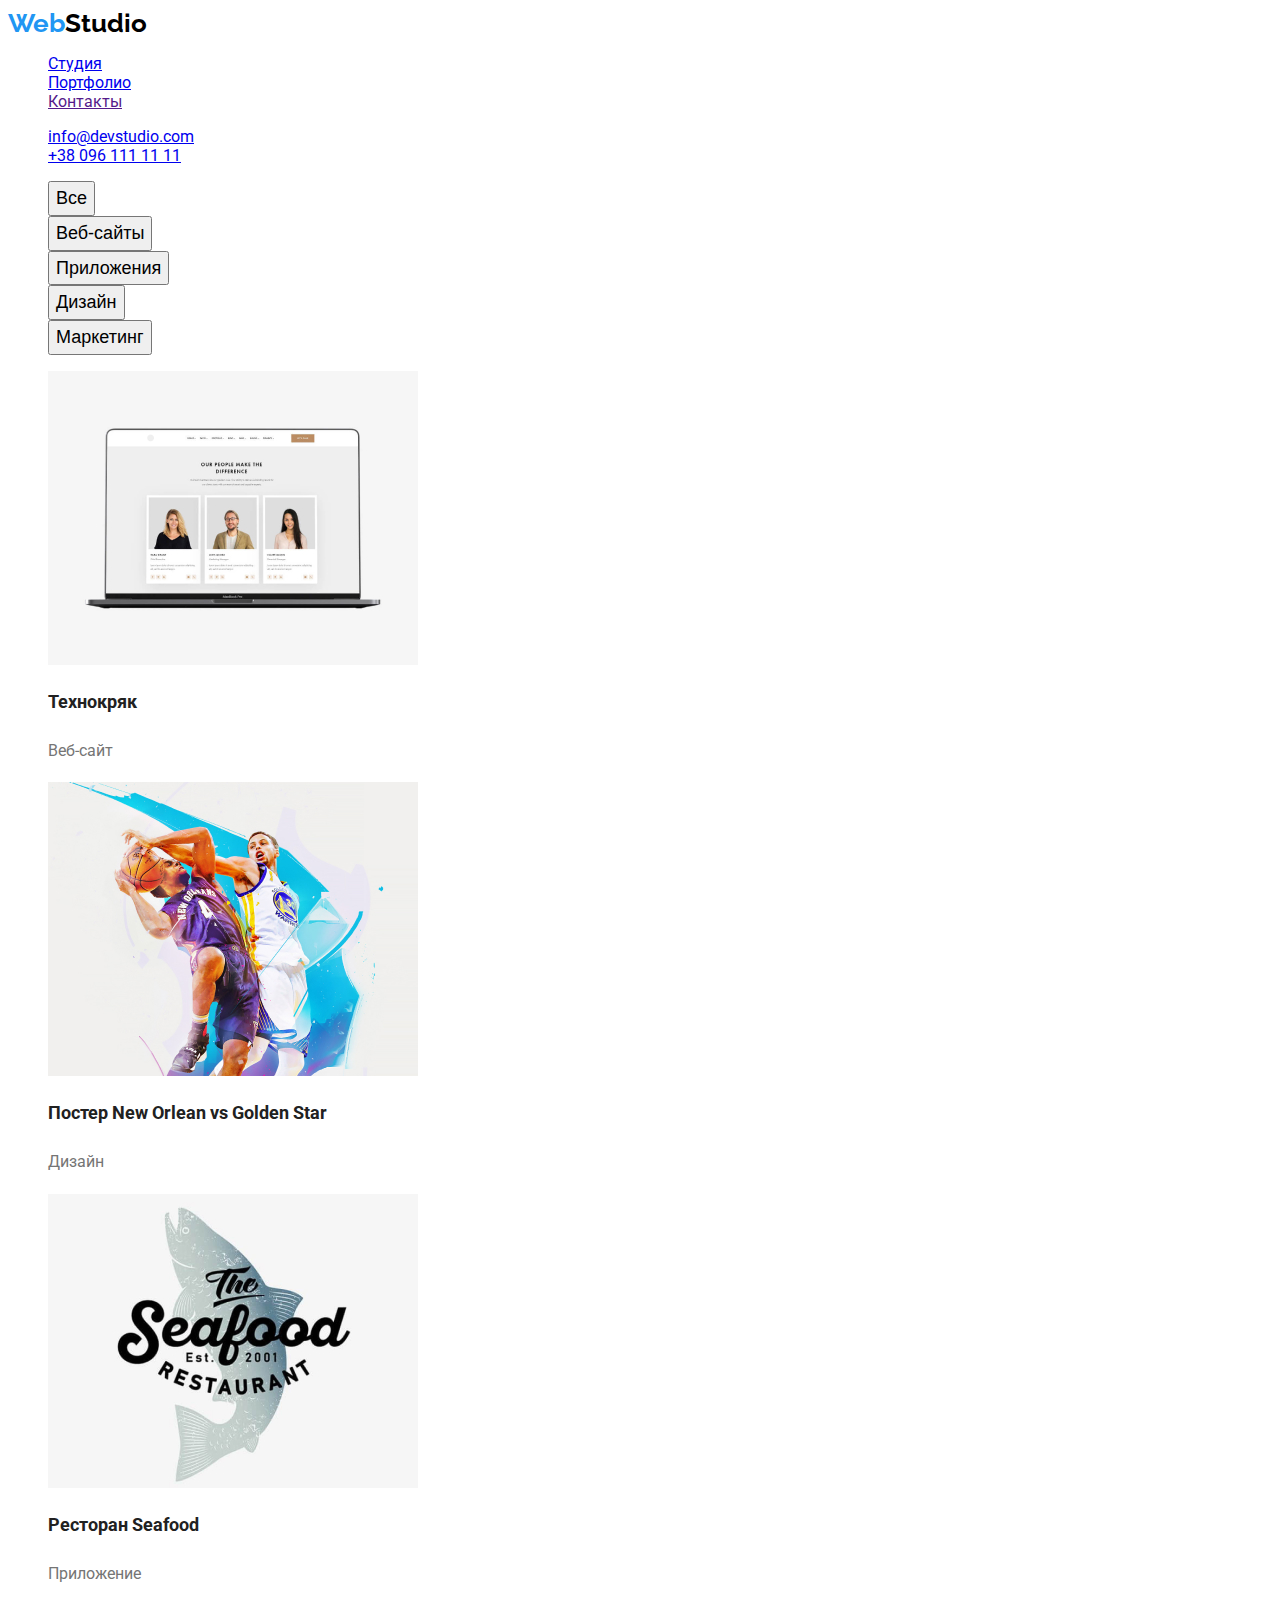
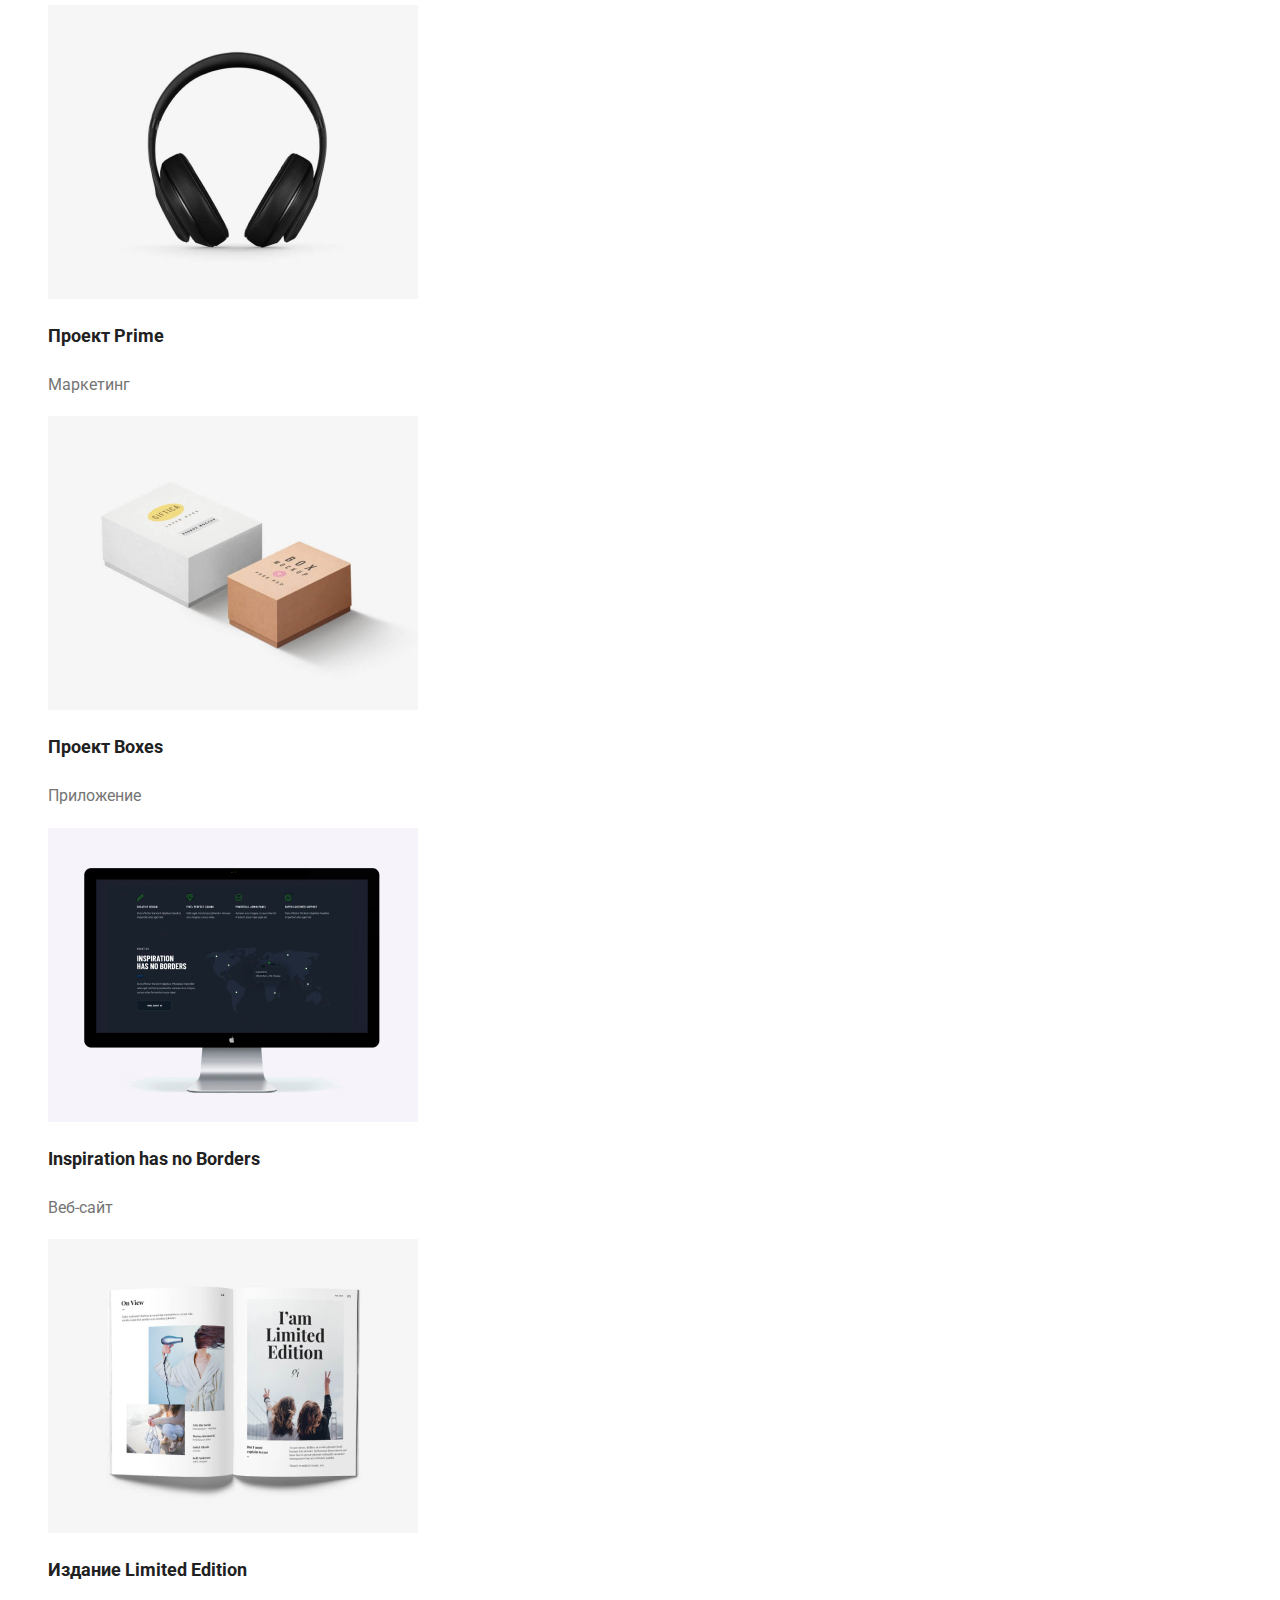
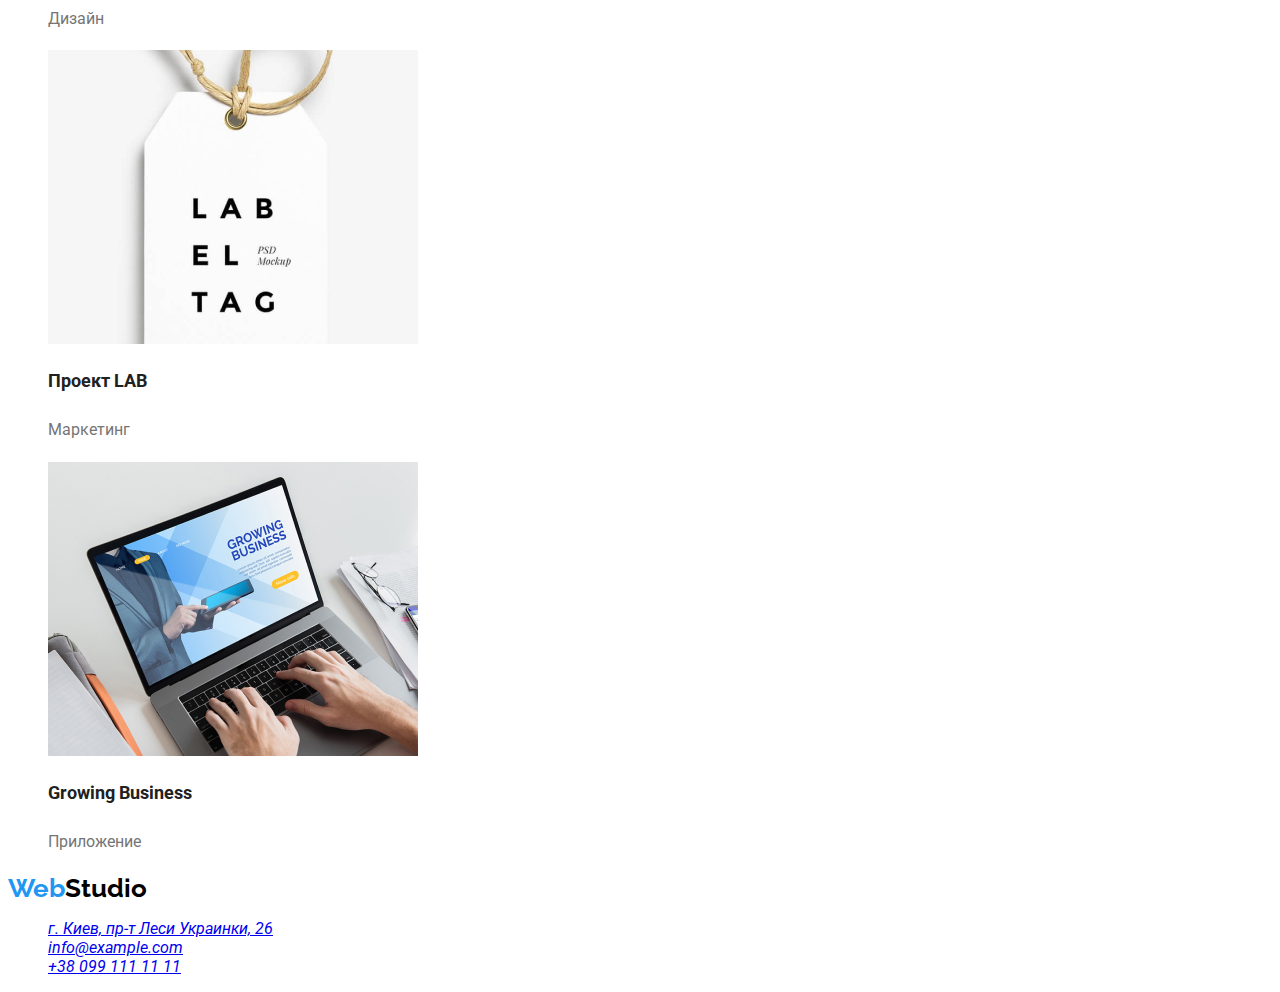
==== portfolio.html @ 94561b88 "linkcheng" ====
<!DOCTYPE html>
<html lang="en">
<head>
    <meta charset="UTF-8">
    <meta http-equiv="X-UA-Compatible" content="IE=edge">
    <meta name="viewport" content="width=device-width, initial-scale=1.0">
    <title>Document</title>
    <link href="https://fonts.googleapis.com/css2?family=Raleway:wght@700&family=Roboto:wght@400;500;700;900&display=swap"
        rel="stylesheet">
    <link rel="stylesheet" href="./css/styles.css" />
</head>
<body class="mainfont">
    <header>
        <a class="logo" href="/"><span class="logoblue">Web</span>Studio</a>
        <nav>
            <ul>
                <li>
                    <a  class="linkactive" href="./index.html">Студия</a>
                </li>
                <li>
                    <a  class="linkactive" href="./portfolio.html">Портфолио</a>
                </li>
                <li>
                    <a  class="linkactive" href="">Контакты</a>
                </li>
            </ul>
        </nav>
        <ul>
            <li>
                <a  class="linkactive" href="mailto/info@devstudio.com">info@devstudio.com</a>
            </li>
            <li>
                <a  class="linkactive" href="tel:+380961111111">+38 096 111 11 11</a>
            </li>
        </ul>
    </header>
    <main>
        <ul>
            <li>
                <button  class="btnfont" type="button">Все</button>
            </li>
            <li>
                <button  class="btnfont" type="button">Веб-сайты</button>
            </li>
            <li>
                <button  class="btnfont" type="button">Приложения</button>
            </li>
            <li>
                <button  class="btnfont" type="button">Дизайн</button>
            </li>
            <li>
                <button  class="btnfont" type="button">Маркетинг</button>
            </li>
        </ul>
        <ul class="linktext">
            <li>
                <a href="">
                    <img src="./image/img21.jpg" alt="photo of acounts" width="370" height="294">
                    <h2 class="titlefont">Технокряк</h2>
                    <p class="descfont">Веб-сайт</p>
                </a>
            </li>
            <li>
                <a href="">
                    <img src="./image/img22.jpg" alt="basketbolists" width="370" height="294">
                    <h2 class="titlefont">Постер New Orlean vs Golden Star</h2>
                    <p class="descfont">Дизайн</p>
                </a>
            </li>
            <li>
                <a href="">
                    <img src="./image/img23.jpg" alt="restaurant seafood" width="370" height="294">
                    <h2 class="titlefont">Ресторан Seafood</h2>
                    <p class="descfont">Приложение</p>
                </a>
            </li>
            <li>
                <a href="">
                    <img src="./image/img24.jpg" alt="headphones" width="370" height="294">
                    <h2 class="titlefont">Проект Prime</h2>
                    <p class="descfont">Маркетинг</p>
                </a>
            </li>
            <li>
                <a href="">
                    <img src="./image/img25.jpg" alt="boxes" width="370" height="294">
                    <h2 class="titlefont">Проект Boxes</h2>
                    <p class="descfont">Приложение</p>
                </a>
            </li>
            <li>
                <a href="">
                    <img src="./image/img26.jpg" alt="screen" width="370" height="294">
                    <h2 class="titlefont">Inspiration has no Borders</h2>
                    <p class="descfont">Веб-сайт</p>
                </a>
            </li>
            <li>
                <a href="">
                    <img src="./image/img27.jpg" alt="gurnal" width="370" height="294">
                    <h2 class="titlefont">Издание Limited Edition</h2>
                    <p class="descfont">Дизайн</p>
                </a>
            </li>
            <li>
                <a href="">
                    <img src="./image/img28.jpg" alt="lsble" width="370" height="294">
                    <h2 class="titlefont">Проект LAB</h2>
                    <p class="descfont">Маркетинг</p>
                </a>
            </li>
            <li>
                <a href="">
                    <img src="./image/img29.jpg" alt="work in leptop" width="370" height="294">
                    <h2 class="titlefont">Growing Business</h2>
                    <p class="descfont">Приложение</p>
                </a>
            </li>
        </ul>
    </main>
    <footer>
        <a class="logo" href="./index.html"><span class="logoblue">Web</span>Studio</a>
        <address>
            <ul>
                <li>
                    <a class="linkactive" href="https://goo.gl/maps/Hpi7qBNF4pR7eWcx5" target="_blank" rel="noopener noffolow">г. Киев,
                        пр-т Леси Украинки, 26</a>
                </li>
                <li>
                    <a class="linkactive" href="mailto:info@example.com">info@example.com</a>
                </li>
                <li>
                    <a class="linkactive" href="tel:+380991111111">+38 099 111 11 11</a>
                </li>
            </ul>
        </address>
    </footer>
</body>
</html>
---- css/styles.css ----
.mainfont {
    --main-heading-color: #212121;
    --content-adress-color: #757575;
    --logo-bgr-blue: #2196F3;
    --logo-black: #000000;
    --text-hover-wight: #ffffff;
}

.mainfont {
    font-family: 'Roboto', 'Raleway', sens-serif;
    color: var(--main-heading-color);
    
}
ul {
    list-style: none;
}
.titlefont {
    font-size: 18px;
    font-weight: 700;
    line-height: 2;
    letter-spacing: 6%;
    
}
.descfont {
    color: var(--content-adress-color);
    font-size: 16px;
    font-weight: 400;
    line-height: 1.9;
    letter-spacing: 3%;
   
}
.btnfont {
    font-size: 18px;
    font-weight: 500;
    line-height: 1.6;g
    letter-spacing: 3%;
    text-align: center;
    
}
.btnfont:hover {
    color: var(--text-hover-wight);
    background-color: var(--logo-bgr-blue);
}
.btnfont:focus {
    color: var(--text-hover-wight);
    background-color: var(--logo-bgr-blue);
}
.linktext a {
    color: inherit;
    font-style: inherit;
    text-decoration: none;
}
.linktext a:hover {
    background-color: var(--logo-bgr-blue);
}
.linktext a:focus {
    background-color: var(--logo-bgr-blue);
}
.linkactive:hover {
    color: var(--text-hover-wight);
    background-color: var(--logo-bgr-blue);
}
.linkactive:focus {
    color: var(--text-hover-wight);
    background-color: var(--logo-bgr-blue);
}
.logo {
    font-family: Raleway;
    font-weight: 700;
    font-size: 26px;
    color: var(--logo-black);
    text-decoration: none;
    line-height: auto;
}
.logo:hover {
    color: var(--text-hover-wight);
    background-color: var(--logo-bgr-blue);
}
.logo:focus {
    color: var(--text-hover-wight);
    background-color: var(--logo-bgr-blue);
}
.logoblue {
    color: var(--logo-bgr-blue);
}
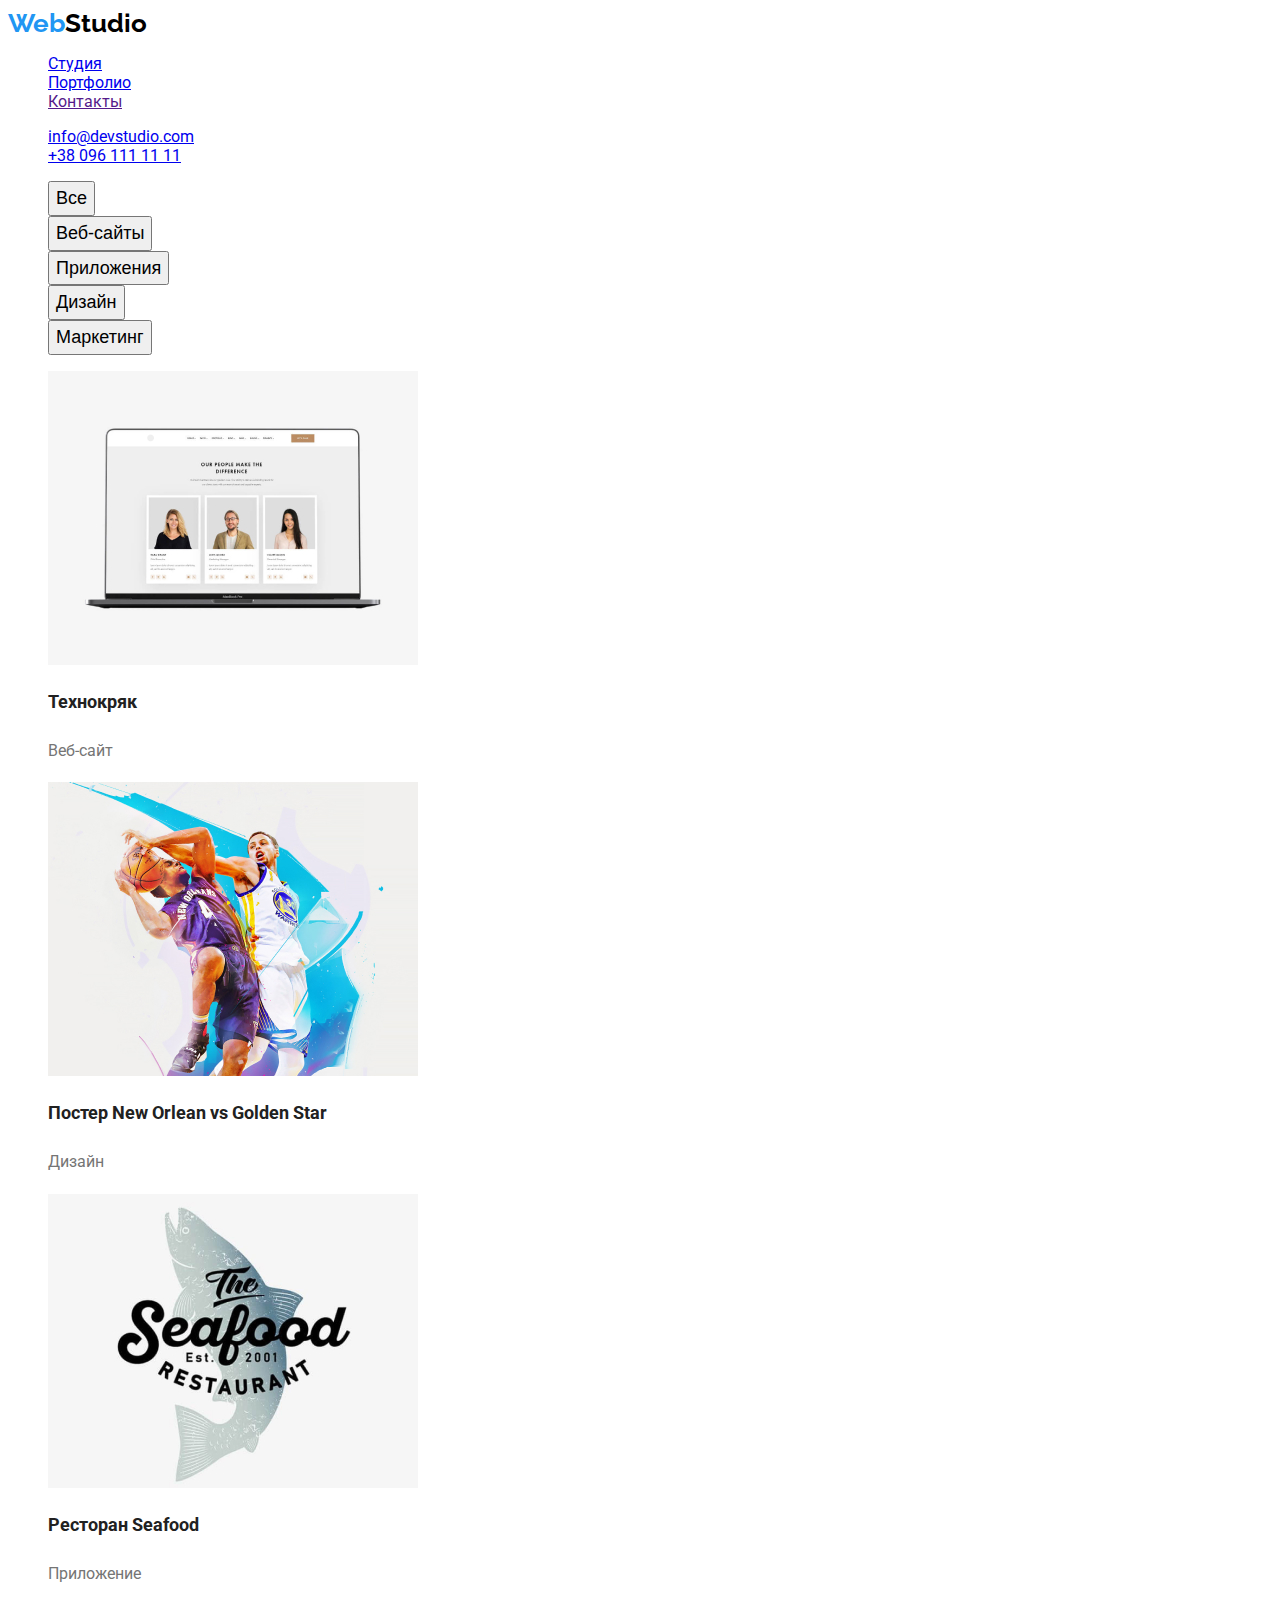
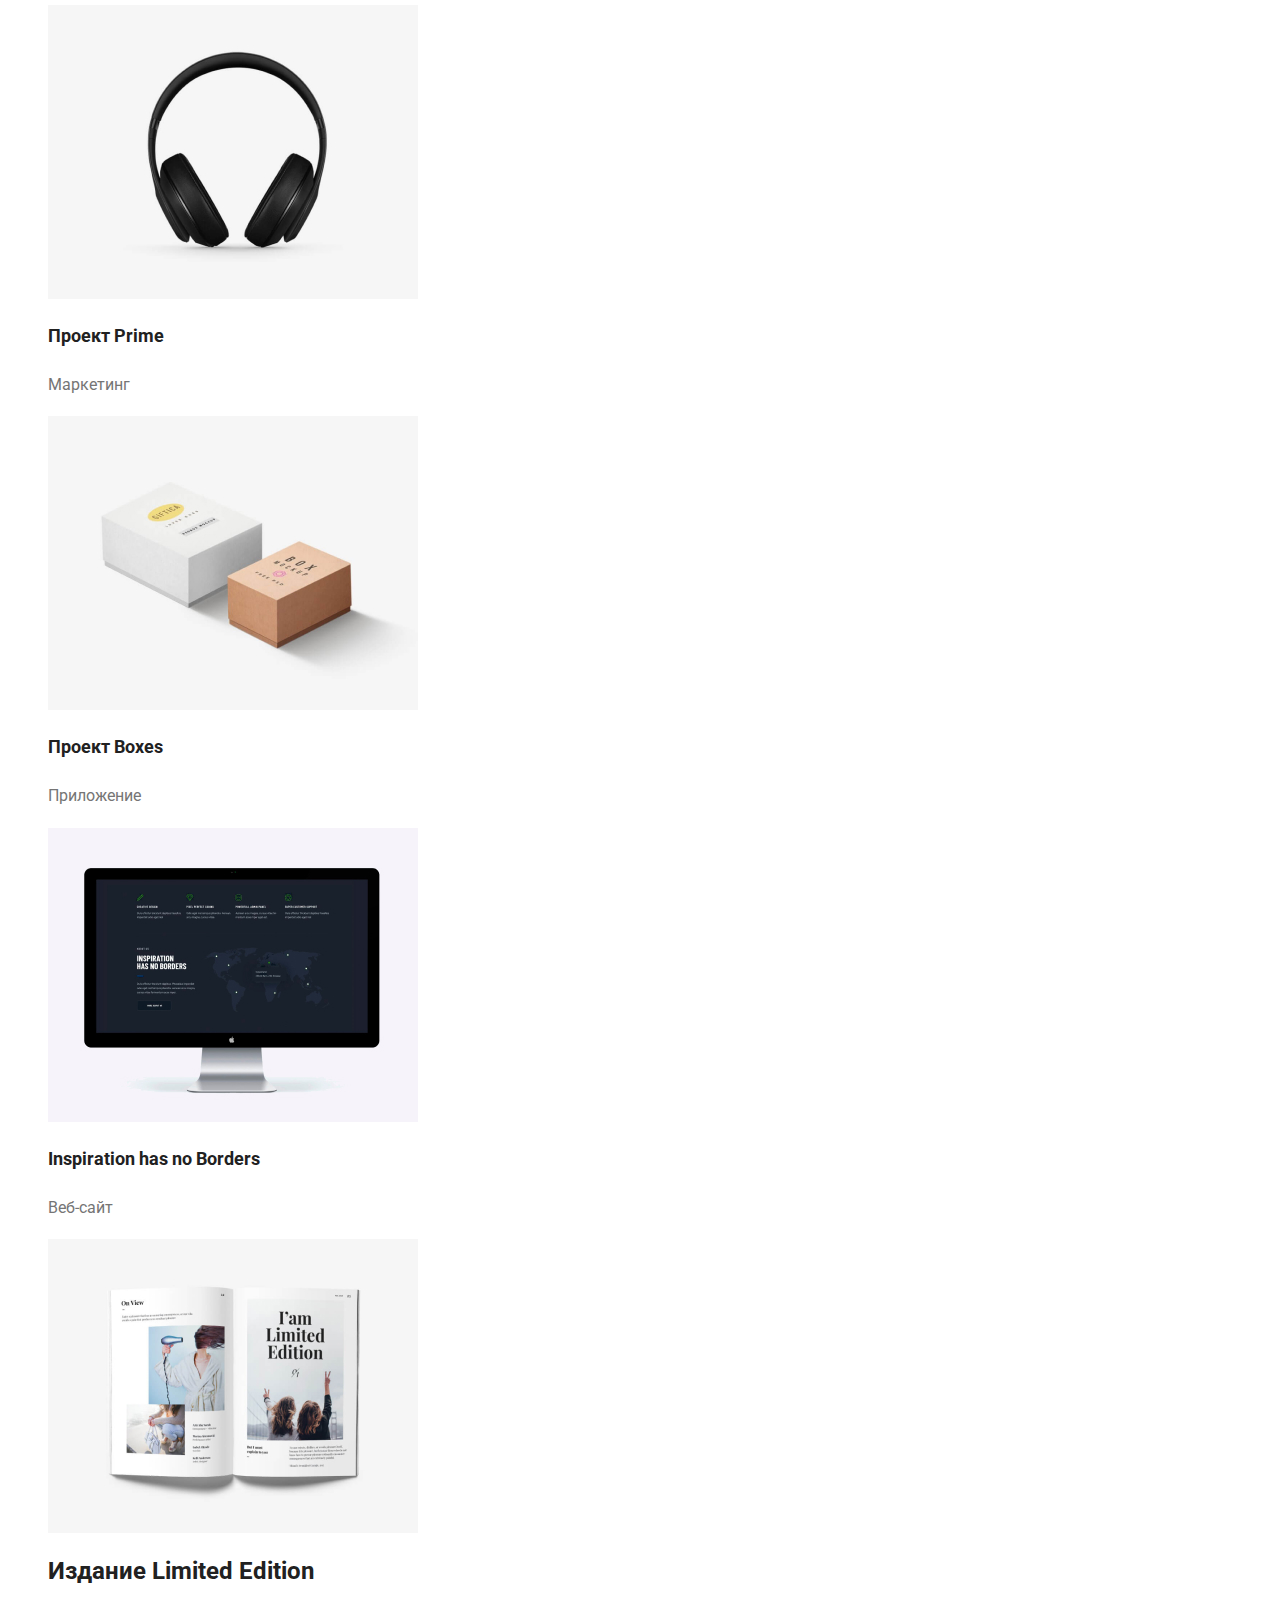
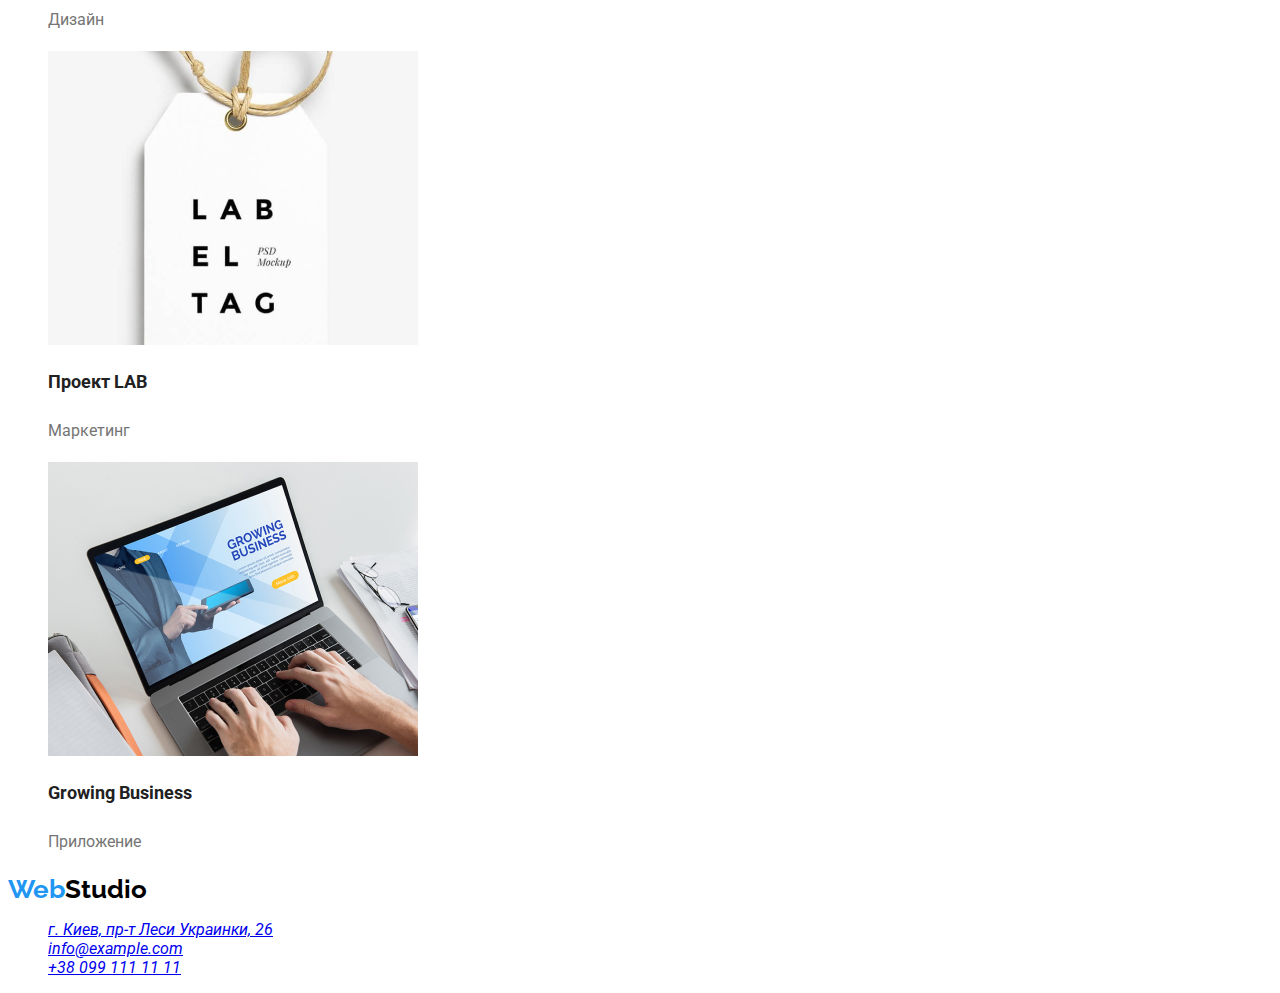
==== commit 5e78ceeb: "ithinkoll" ====
--- a/portfolio.html
+++ b/portfolio.html
@@ -9,128 +9,128 @@
         rel="stylesheet">
     <link rel="stylesheet" href="./css/styles.css" />
 </head>
-<body class="mainfont">
+<body class="main-font">
     <header>
-        <a class="logo" href="/"><span class="logoblue">Web</span>Studio</a>
+        <a class="logo" href="/"><span class="logo-blue">Web</span>Studio</a>
         <nav>
             <ul>
                 <li>
-                    <a  class="linkactive" href="./index.html">Студия</a>
+                    <a  class="link-active" href="./index.html">Студия</a>
                 </li>
                 <li>
-                    <a  class="linkactive" href="./portfolio.html">Портфолио</a>
+                    <a  class="link-active" href="./portfolio.html">Портфолио</a>
                 </li>
                 <li>
-                    <a  class="linkactive" href="">Контакты</a>
+                    <a  class="link-active" href="">Контакты</a>
                 </li>
             </ul>
         </nav>
         <ul>
             <li>
-                <a  class="linkactive" href="mailto/info@devstudio.com">info@devstudio.com</a>
+                <a  class="link-active" href="mailto/info@devstudio.com">info@devstudio.com</a>
             </li>
             <li>
-                <a  class="linkactive" href="tel:+380961111111">+38 096 111 11 11</a>
+                <a  class="link-active" href="tel:+380961111111">+38 096 111 11 11</a>
             </li>
         </ul>
     </header>
     <main>
         <ul>
             <li>
-                <button  class="btnfont" type="button">Все</button>
+                <button  class="btn-font" type="button">Все</button>
             </li>
             <li>
-                <button  class="btnfont" type="button">Веб-сайты</button>
+                <button  class="btn-font" type="button">Веб-сайты</button>
             </li>
             <li>
-                <button  class="btnfont" type="button">Приложения</button>
+                <button  class="btn-font" type="button">Приложения</button>
             </li>
             <li>
-                <button  class="btnfont" type="button">Дизайн</button>
+                <button  class="btn-font" type="button">Дизайн</button>
             </li>
             <li>
-                <button  class="btnfont" type="button">Маркетинг</button>
+                <button  class="btn-font" type="button">Маркетинг</button>
             </li>
         </ul>
-        <ul class="linktext">
+        <ul class="link-text">
             <li>
                 <a href="">
                     <img src="./image/img21.jpg" alt="photo of acounts" width="370" height="294">
-                    <h2 class="titlefont">Технокряк</h2>
-                    <p class="descfont">Веб-сайт</p>
+                    <h2 class="title-font">Технокряк</h2>
+                    <p class="desc-font">Веб-сайт</p>
                 </a>
             </li>
             <li>
                 <a href="">
                     <img src="./image/img22.jpg" alt="basketbolists" width="370" height="294">
-                    <h2 class="titlefont">Постер New Orlean vs Golden Star</h2>
-                    <p class="descfont">Дизайн</p>
+                    <h2 class="title-font">Постер New Orlean vs Golden Star</h2>
+                    <p class="desc-font">Дизайн</p>
                 </a>
             </li>
             <li>
                 <a href="">
                     <img src="./image/img23.jpg" alt="restaurant seafood" width="370" height="294">
-                    <h2 class="titlefont">Ресторан Seafood</h2>
-                    <p class="descfont">Приложение</p>
+                    <h2 class="title-font">Ресторан Seafood</h2>
+                    <p class="desc-font">Приложение</p>
                 </a>
             </li>
             <li>
                 <a href="">
                     <img src="./image/img24.jpg" alt="headphones" width="370" height="294">
-                    <h2 class="titlefont">Проект Prime</h2>
-                    <p class="descfont">Маркетинг</p>
+                    <h2 class="title-font">Проект Prime</h2>
+                    <p class="desc-font">Маркетинг</p>
                 </a>
             </li>
             <li>
                 <a href="">
                     <img src="./image/img25.jpg" alt="boxes" width="370" height="294">
-                    <h2 class="titlefont">Проект Boxes</h2>
-                    <p class="descfont">Приложение</p>
+                    <h2 class="title-font">Проект Boxes</h2>
+                    <p class="desc-font">Приложение</p>
                 </a>
             </li>
             <li>
                 <a href="">
                     <img src="./image/img26.jpg" alt="screen" width="370" height="294">
-                    <h2 class="titlefont">Inspiration has no Borders</h2>
-                    <p class="descfont">Веб-сайт</p>
+                    <h2 class="title-font">Inspiration has no Borders</h2>
+                    <p class="desc-font">Веб-сайт</p>
                 </a>
             </li>
             <li>
                 <a href="">
                     <img src="./image/img27.jpg" alt="gurnal" width="370" height="294">
                     <h2 class="titlefont">Издание Limited Edition</h2>
-                    <p class="descfont">Дизайн</p>
+                    <p class="desc-font">Дизайн</p>
                 </a>
             </li>
             <li>
                 <a href="">
                     <img src="./image/img28.jpg" alt="lsble" width="370" height="294">
-                    <h2 class="titlefont">Проект LAB</h2>
-                    <p class="descfont">Маркетинг</p>
+                    <h2 class="title-font">Проект LAB</h2>
+                    <p class="desc-font">Маркетинг</p>
                 </a>
             </li>
             <li>
                 <a href="">
                     <img src="./image/img29.jpg" alt="work in leptop" width="370" height="294">
-                    <h2 class="titlefont">Growing Business</h2>
-                    <p class="descfont">Приложение</p>
+                    <h2 class="title-font">Growing Business</h2>
+                    <p class="desc-font">Приложение</p>
                 </a>
             </li>
         </ul>
     </main>
     <footer>
-        <a class="logo" href="./index.html"><span class="logoblue">Web</span>Studio</a>
+        <a class="logo" href="./index.html"><span class="logo-blue">Web</span>Studio</a>
         <address>
             <ul>
                 <li>
-                    <a class="linkactive" href="https://goo.gl/maps/Hpi7qBNF4pR7eWcx5" target="_blank" rel="noopener noffolow">г. Киев,
+                    <a class="link-active" href="https://goo.gl/maps/Hpi7qBNF4pR7eWcx5" target="_blank" rel="noopener noffolow">г. Киев,
                         пр-т Леси Украинки, 26</a>
                 </li>
                 <li>
-                    <a class="linkactive" href="mailto:info@example.com">info@example.com</a>
+                    <a class="link-active" href="mailto:info@example.com">info@example.com</a>
                 </li>
                 <li>
-                    <a class="linkactive" href="tel:+380991111111">+38 099 111 11 11</a>
+                    <a class="link-active" href="tel:+380991111111">+38 099 111 11 11</a>
                 </li>
             </ul>
         </address>
--- a/css/styles.css
+++ b/css/styles.css
@@ -1,4 +1,6 @@
-.mainfont {
+.main-font {
+    font-family: 'Roboto', 'Raleway', sens-serif;
+    color: var(--main-heading-color);
     --main-heading-color: #212121;
     --content-adress-color: #757575;
     --logo-bgr-blue: #2196F3;
@@ -6,63 +8,56 @@
     --text-hover-wight: #ffffff;
 }
 
-.mainfont {
-    font-family: 'Roboto', 'Raleway', sens-serif;
-    color: var(--main-heading-color);
-    
-}
 ul {
     list-style: none;
 }
-.titlefont {
+.title-font {
     font-size: 18px;
     font-weight: 700;
     line-height: 2;
     letter-spacing: 6%;
     
 }
-.descfont {
+.desc-font {
     color: var(--content-adress-color);
     font-size: 16px;
-    font-weight: 400;
     line-height: 1.9;
     letter-spacing: 3%;
    
 }
-.btnfont {
+.btn-font {
     font-size: 18px;
     font-weight: 500;
-    line-height: 1.6;g
+    line-height: 1.6;
     letter-spacing: 3%;
     text-align: center;
+    cursor: pointer;
     
 }
-.btnfont:hover {
+.btn-font:hover {
     color: var(--text-hover-wight);
     background-color: var(--logo-bgr-blue);
 }
-.btnfont:focus {
+.btn-font:focus {
     color: var(--text-hover-wight);
     background-color: var(--logo-bgr-blue);
 }
-.linktext a {
+.link-text a {
     color: inherit;
     font-style: inherit;
     text-decoration: none;
 }
-.linktext a:hover {
+.link-text a:hover {
     background-color: var(--logo-bgr-blue);
 }
-.linktext a:focus {
+.link-text a:focus {
     background-color: var(--logo-bgr-blue);
 }
-.linkactive:hover {
-    color: var(--text-hover-wight);
-    background-color: var(--logo-bgr-blue);
+.link-active:hover {
+    color: var(--logo-bgr-blue)
 }
-.linkactive:focus {
-    color: var(--text-hover-wight);
-    background-color: var(--logo-bgr-blue);
+.link-active:focus {
+    color: var(--logo-bgr-blue);
 }
 .logo {
     font-family: Raleway;
@@ -80,7 +75,7 @@
     color: var(--text-hover-wight);
     background-color: var(--logo-bgr-blue);
 }
-.logoblue {
+.logo-blue {
     color: var(--logo-bgr-blue);
 }
 
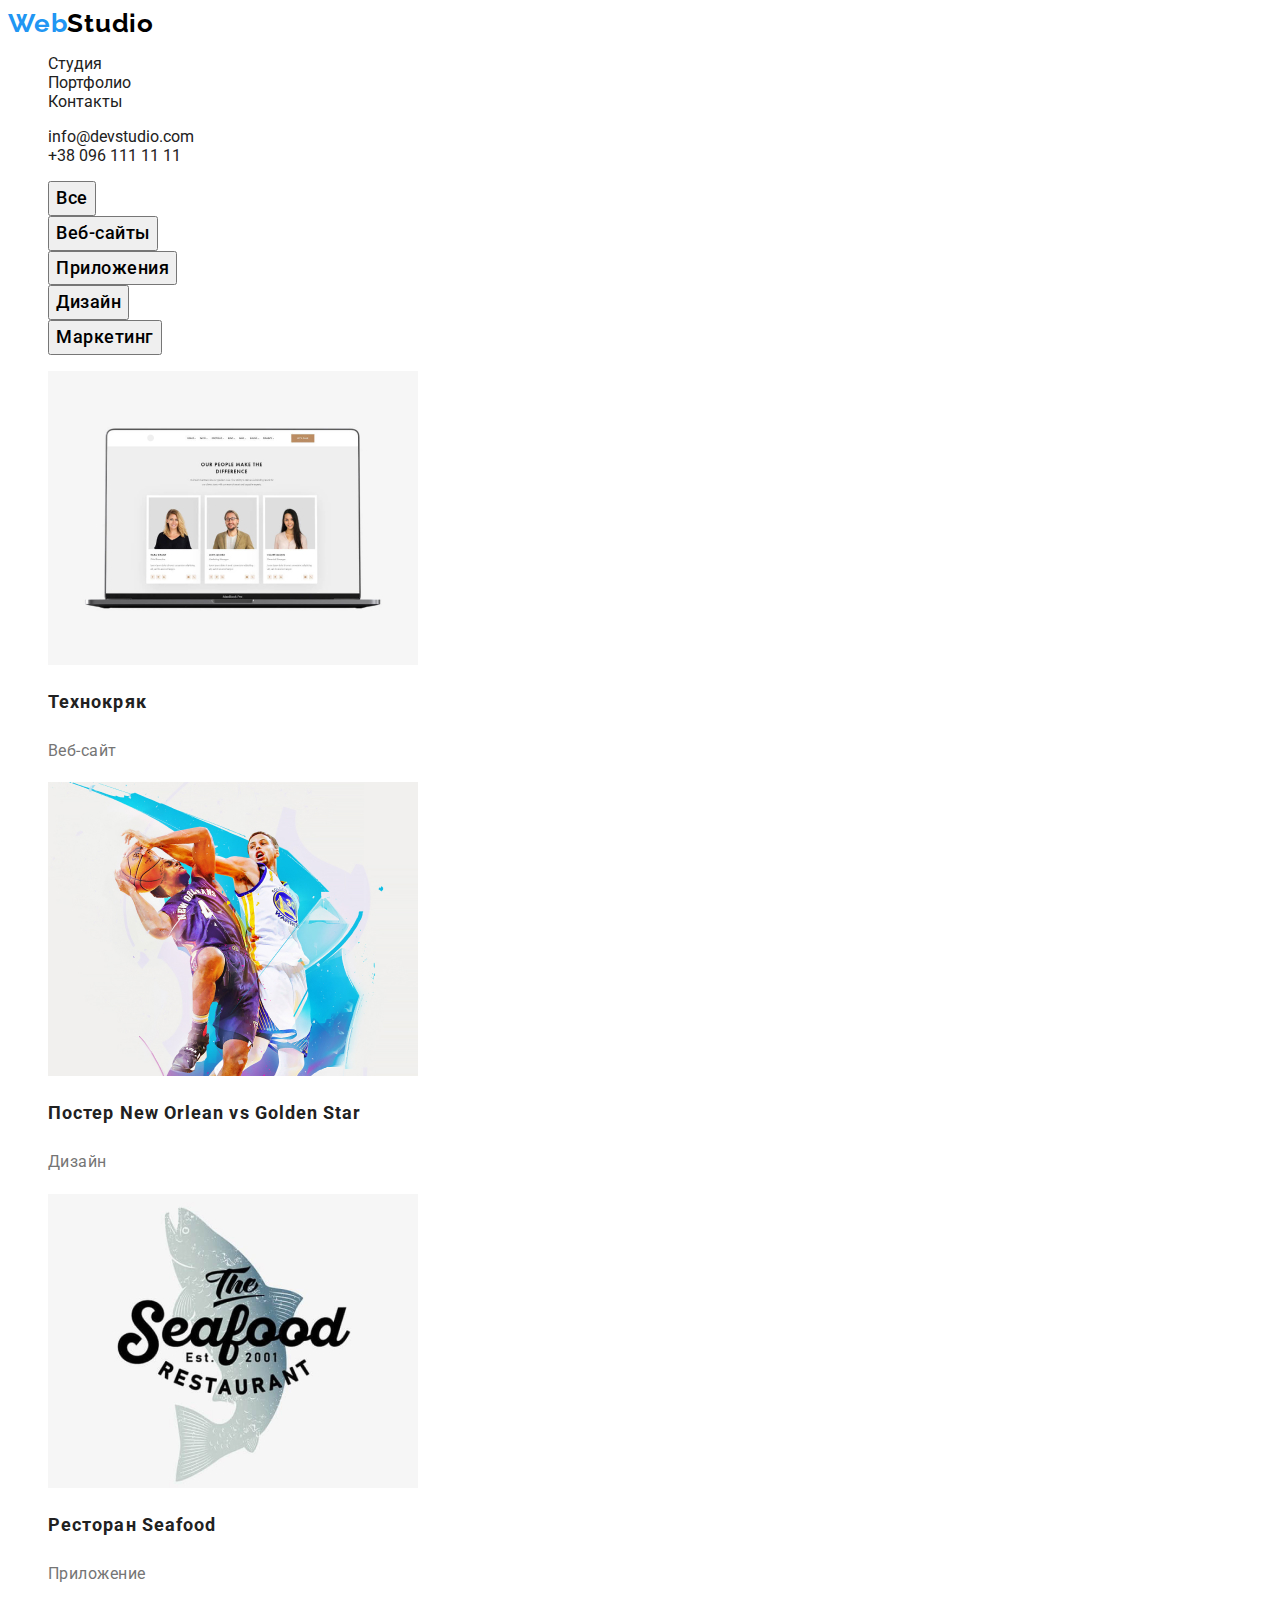
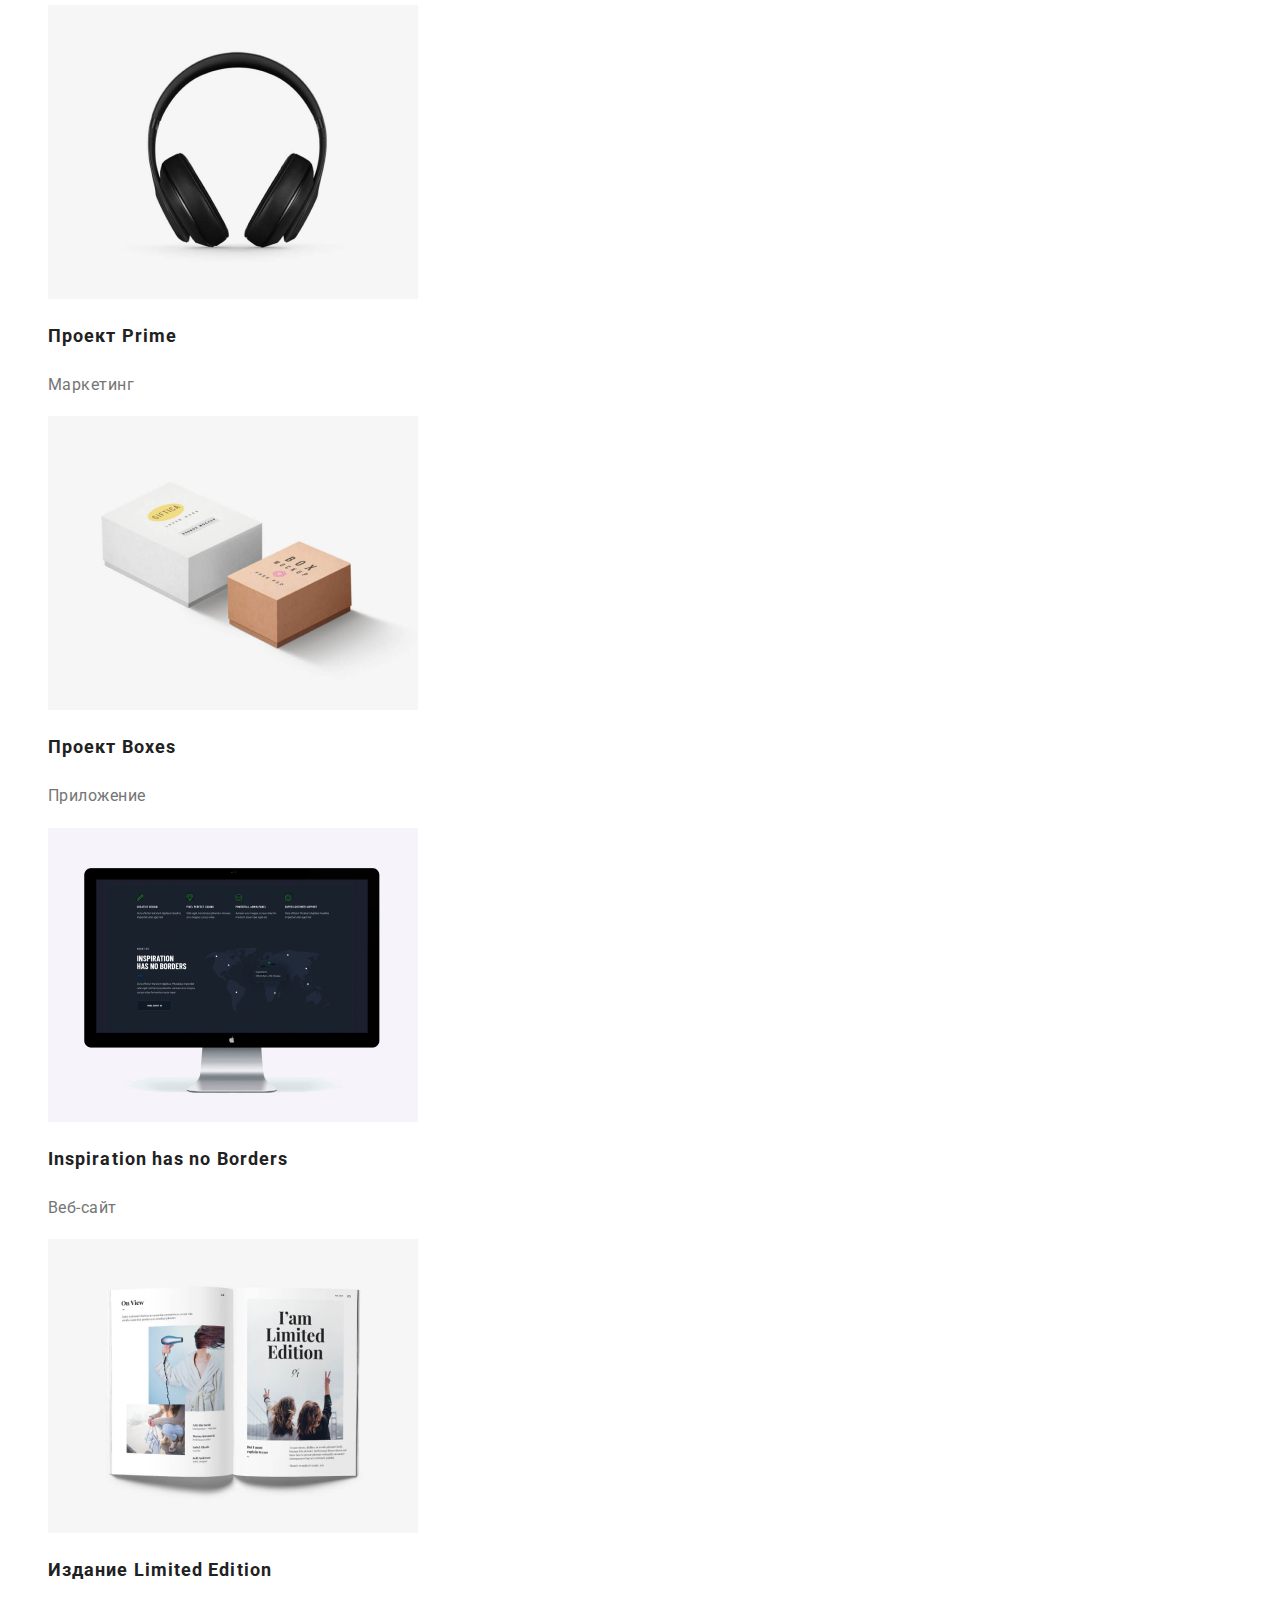
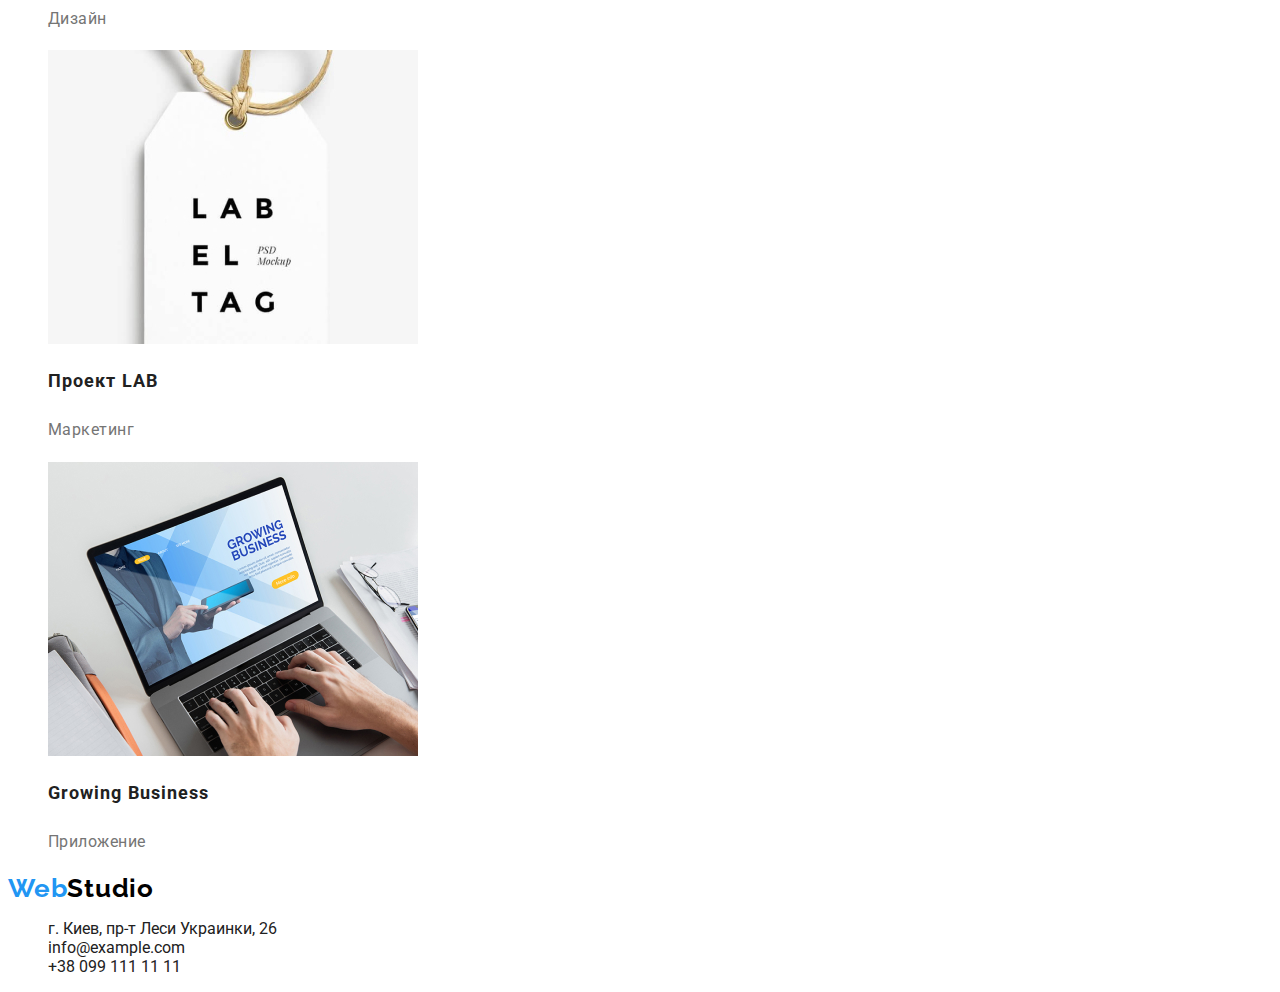
==== commit 43e8f9b0: "many-chenges" ====
--- a/portfolio.html
+++ b/portfolio.html
@@ -98,7 +98,7 @@
             <li>
                 <a href="">
                     <img src="./image/img27.jpg" alt="gurnal" width="370" height="294">
-                    <h2 class="titlefont">Издание Limited Edition</h2>
+                    <h2 class="title-font">Издание Limited Edition</h2>
                     <p class="desc-font">Дизайн</p>
                 </a>
             </li>
@@ -120,7 +120,7 @@
     </main>
     <footer>
         <a class="logo" href="./index.html"><span class="logo-blue">Web</span>Studio</a>
-        <address>
+        <address class="addr-font">
             <ul>
                 <li>
                     <a class="link-active" href="https://goo.gl/maps/Hpi7qBNF4pR7eWcx5" target="_blank" rel="noopener noffolow">г. Киев,
--- a/css/styles.css
+++ b/css/styles.css
@@ -4,10 +4,11 @@
     --main-heading-color: #212121;
     --content-adress-color: #757575;
     --logo-bgr-blue: #2196F3;
+    --bgr-hero-color: #2F303A;
     --logo-black: #000000;
     --text-hover-wight: #ffffff;
+    --btn-hiro-hover: #188CE8;
 }
-
 ul {
     list-style: none;
 }
@@ -15,21 +16,103 @@
     font-size: 18px;
     font-weight: 700;
     line-height: 2;
-    letter-spacing: 6%;
+    letter-spacing: 0.06em;
     
+}
+.logo {
+    font-family: Raleway;
+    font-weight: 700;
+    font-size: 26px;
+    color: var(--logo-black);
+    text-decoration: none;
+    line-height: auto;
+    letter-spacing: 0.03em;
+}
+
+.logo-blue {
+    color: var(--logo-bgr-blue);
+}
+.head-text {
+    color: var(--text-hover-wight);
+    background-color: var(--bgr-hero-color);
+    font-style: normal;
+    font-weight: 900;
+    font-size: 44px;
+    line-height: 60px;
+    letter-spacing: 0.06em;
+    text-transform: uppercase;
+}
+.head-btn {
+    font-family: 'Roboto';
+    color: var(--text-hover-wight);
+    background-color: var(--logo-bgr-blue);
+    font-weight: 700;
+    font-size: 16px;
+    line-height: 30px;
+    display: flex;
+    align-items: center;
+    text-align: center;
+    letter-spacing: 0.06em;
+}
+.head-btn:hover {
+    background-color: var(--btn-hiro-hover);
+}
+.head-btn:focus {
+    background-color: var(--btn-hiro-hover);
+}
+.third-head {
+    color: var(--main-heading-color);
+    font-weight: 700;
+    font-size: 14px;
+    line-height: 16px;
+    letter-spacing: 0.03em;
+    text-transform: uppercase;
+}
+.text-whattodo {
+    color: var(--content-adress-color);
+    font-family: 'Roboto';
+    font-style: normal;
+    font-weight: 400;
+    font-size: 14px;
+    line-height: 24px;
+    letter-spacing: 0.03em;
+}
+.second-head {
+    color: var(--main-heading-color);
+    font-style: normal;
+    font-weight: 700;
+    font-size: 36px;
+    line-height: 42px;
+    letter-spacing: 0.03em;
+}
+.names {
+    color: var(--main-heading-color);
+    font-style: normal;
+    font-weight: 500;
+    font-size: 16px;
+    line-height: 19px;
+    letter-spacing: 0.03em;
+}
+.profession {
+    color: var(--content-adress-color);
+    font-style: normal;
+    font-weight: 500;
+    font-size: 16px;
+    line-height: 19px;
+    letter-spacing: 0.03em;
 }
 .desc-font {
     color: var(--content-adress-color);
     font-size: 16px;
     line-height: 1.9;
-    letter-spacing: 3%;
-   
+    letter-spacing: 0.03em;
 }
 .btn-font {
+    font-family: 'Roboto';
     font-size: 18px;
     font-weight: 500;
     line-height: 1.6;
-    letter-spacing: 3%;
+    letter-spacing: 0.03em;
     text-align: center;
     cursor: pointer;
     
@@ -47,11 +130,10 @@
     font-style: inherit;
     text-decoration: none;
 }
-.link-text a:hover {
-    background-color: var(--logo-bgr-blue);
-}
-.link-text a:focus {
-    background-color: var(--logo-bgr-blue);
+.link-active {
+    color: inherit;
+    font-style: inherit;
+    text-decoration: none;
 }
 .link-active:hover {
     color: var(--logo-bgr-blue)
@@ -59,23 +141,8 @@
 .link-active:focus {
     color: var(--logo-bgr-blue);
 }
-.logo {
-    font-family: Raleway;
-    font-weight: 700;
-    font-size: 26px;
-    color: var(--logo-black);
-    text-decoration: none;
-    line-height: auto;
+
+.addr-font {
+    font-style: inherit;
+
 }
-.logo:hover {
-    color: var(--text-hover-wight);
-    background-color: var(--logo-bgr-blue);
-}
-.logo:focus {
-    color: var(--text-hover-wight);
-    background-color: var(--logo-bgr-blue);
-}
-.logo-blue {
-    color: var(--logo-bgr-blue);
-}
-
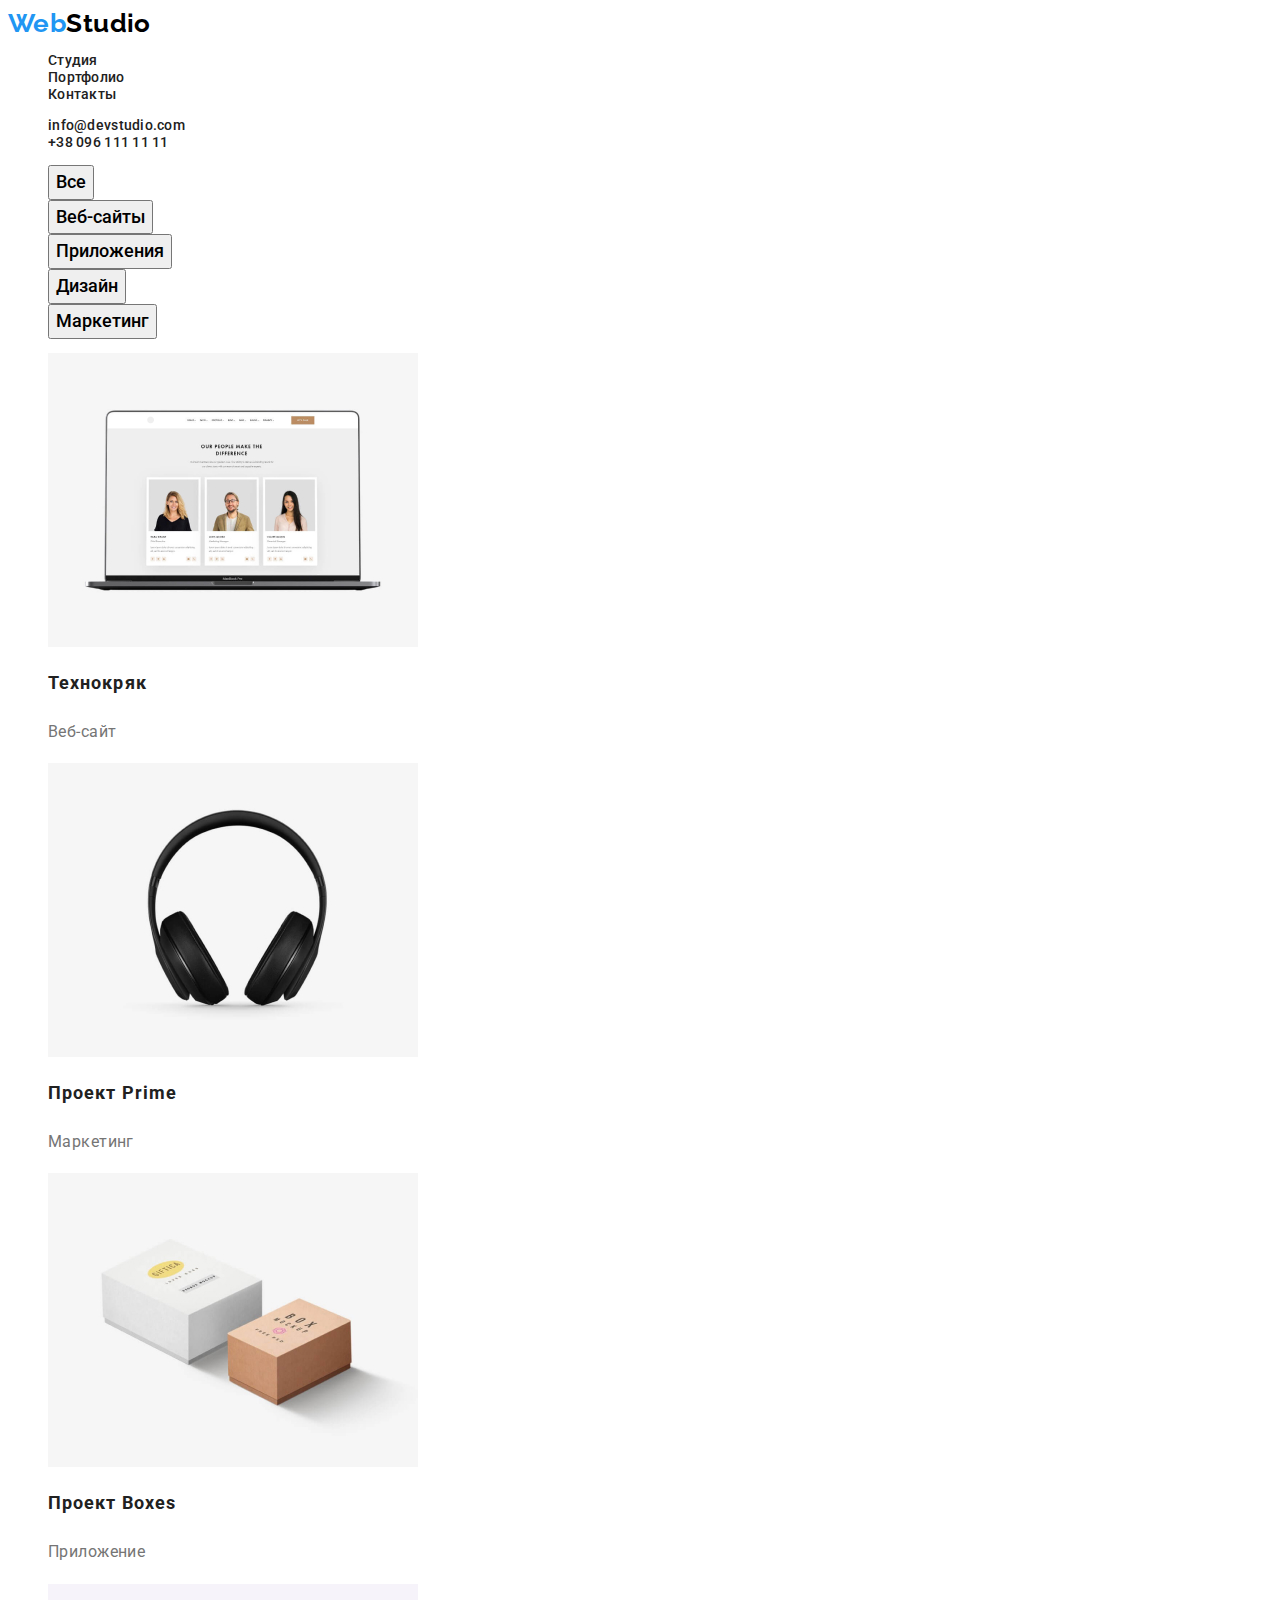
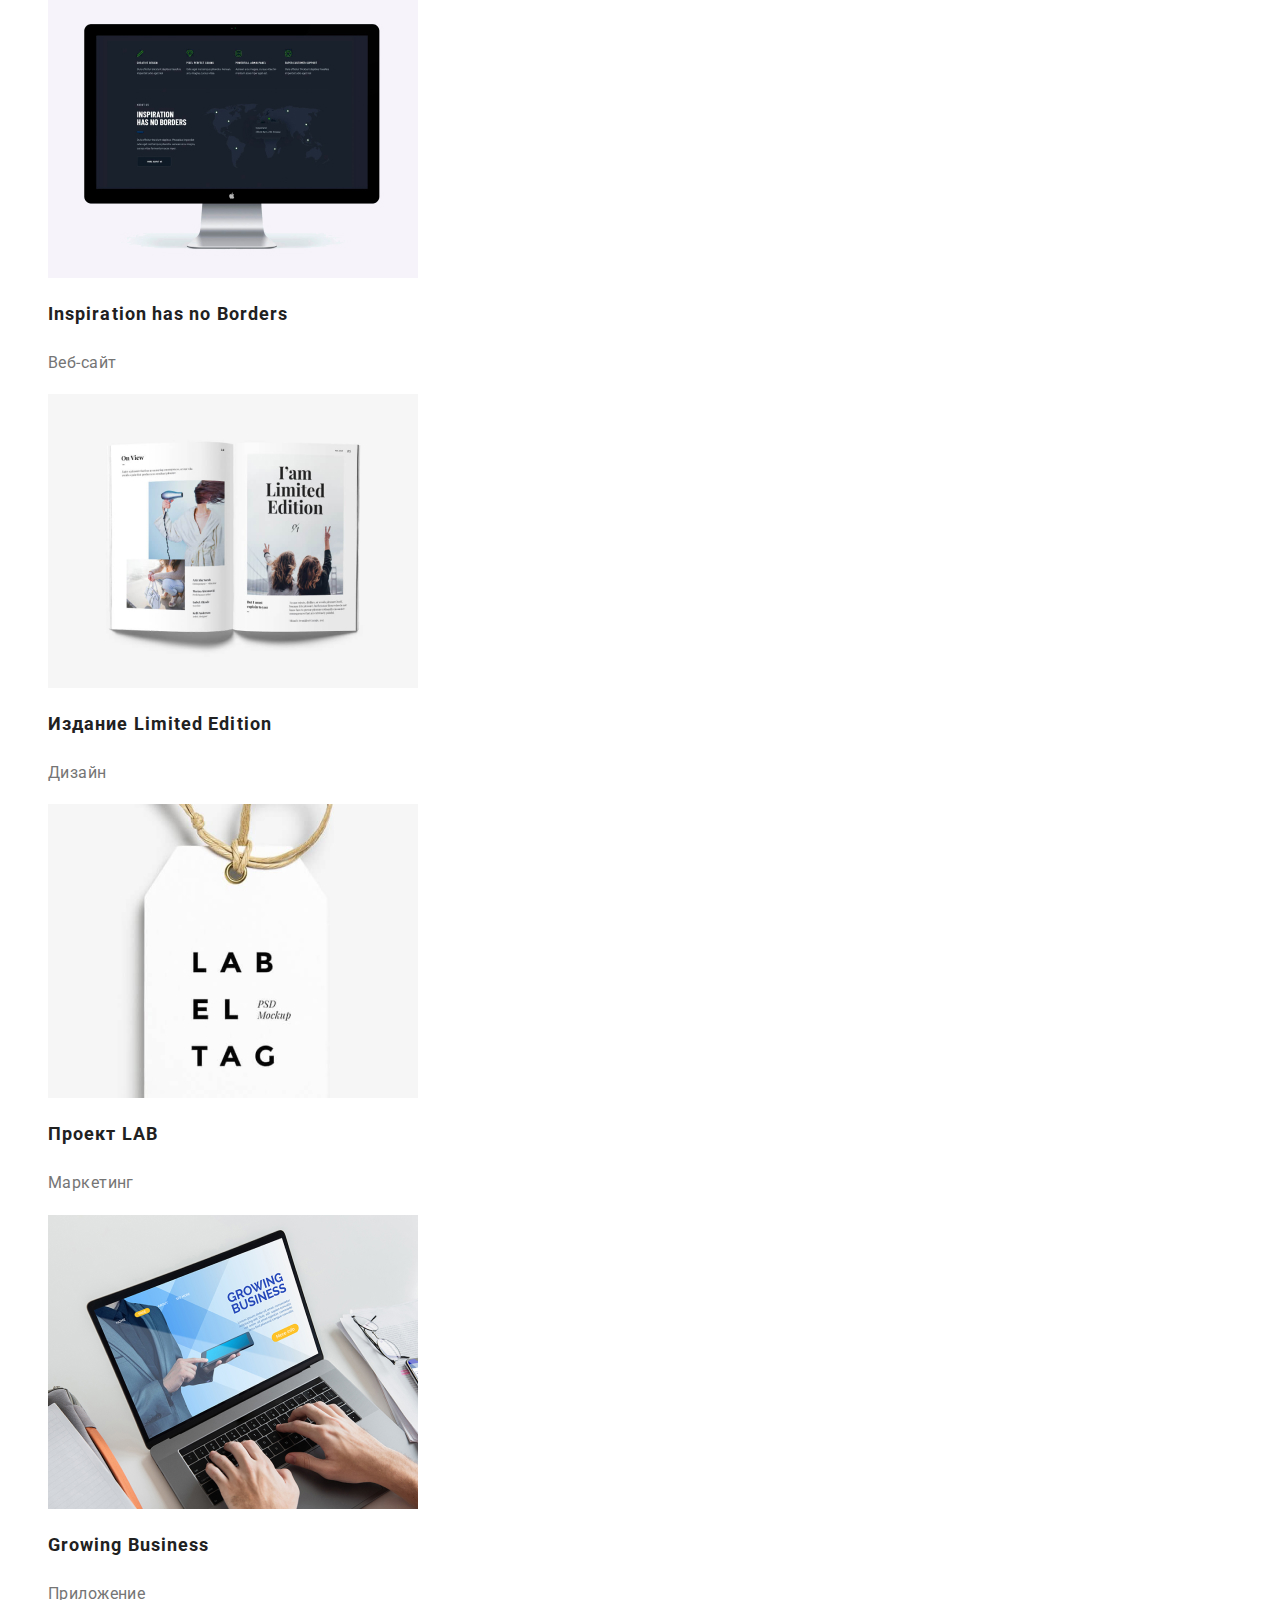
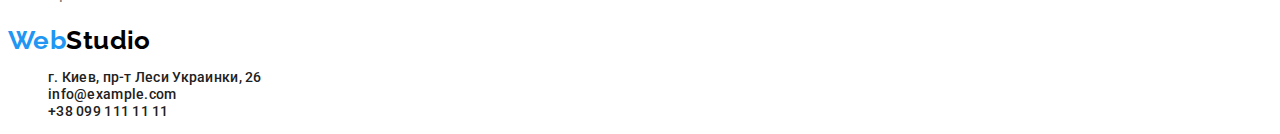
==== commit 1d7aa7d2: "cheng-for-mentor" ====
--- a/portfolio.html
+++ b/portfolio.html
@@ -11,9 +11,9 @@
 </head>
 <body class="main-font">
     <header>
-        <a class="logo" href="/"><span class="logo-blue">Web</span>Studio</a>
+        <a class="logo" href="./"><span class="logo-blue">Web</span>Studio</a>
         <nav>
-            <ul>
+            <ul class="non-stiles">
                 <li>
                     <a  class="link-active" href="./index.html">Студия</a>
                 </li>
@@ -25,9 +25,9 @@
                 </li>
             </ul>
         </nav>
-        <ul>
+        <ul class="non-stiles">
             <li>
-                <a  class="link-active" href="mailto/info@devstudio.com">info@devstudio.com</a>
+                <a  class="link-active" href="mailto:info@devstudio.com">info@devstudio.com</a>
             </li>
             <li>
                 <a  class="link-active" href="tel:+380961111111">+38 096 111 11 11</a>
@@ -35,7 +35,7 @@
         </ul>
     </header>
     <main>
-        <ul>
+        <ul  class="non-stiles">
             <li>
                 <button  class="btn-font" type="button">Все</button>
             </li>
@@ -52,66 +52,52 @@
                 <button  class="btn-font" type="button">Маркетинг</button>
             </li>
         </ul>
-        <ul class="link-text">
+        <ul class="link-text non-stiles">
             <li>
-                <a href="">
-                    <img src="./image/img21.jpg" alt="photo of acounts" width="370" height="294">
+                <a href="#">
+                    <img src="./images/img21.jpg" alt="photo of acounts" width="370" height="294">
                     <h2 class="title-font">Технокряк</h2>
                     <p class="desc-font">Веб-сайт</p>
                 </a>
             </li>
             <li>
-                <a href="">
-                    <img src="./image/img22.jpg" alt="basketbolists" width="370" height="294">
-                    <h2 class="title-font">Постер New Orlean vs Golden Star</h2>
-                    <p class="desc-font">Дизайн</p>
-                </a>
-            </li>
-            <li>
-                <a href="">
-                    <img src="./image/img23.jpg" alt="restaurant seafood" width="370" height="294">
-                    <h2 class="title-font">Ресторан Seafood</h2>
-                    <p class="desc-font">Приложение</p>
-                </a>
-            </li>
-            <li>
-                <a href="">
-                    <img src="./image/img24.jpg" alt="headphones" width="370" height="294">
+                <a href="#">
+                    <img src="./images/img24.jpg" alt="headphones" width="370" height="294">
                     <h2 class="title-font">Проект Prime</h2>
                     <p class="desc-font">Маркетинг</p>
                 </a>
             </li>
             <li>
-                <a href="">
-                    <img src="./image/img25.jpg" alt="boxes" width="370" height="294">
+                <a href="#">
+                    <img src="./images/img25.jpg" alt="boxes" width="370" height="294">
                     <h2 class="title-font">Проект Boxes</h2>
                     <p class="desc-font">Приложение</p>
                 </a>
             </li>
             <li>
-                <a href="">
-                    <img src="./image/img26.jpg" alt="screen" width="370" height="294">
+                <a href="#">
+                    <img src="./images/img26.jpg" alt="screen" width="370" height="294">
                     <h2 class="title-font">Inspiration has no Borders</h2>
                     <p class="desc-font">Веб-сайт</p>
                 </a>
             </li>
             <li>
-                <a href="">
-                    <img src="./image/img27.jpg" alt="gurnal" width="370" height="294">
+                <a href="#">
+                    <img src="./images/img27.jpg" alt="gurnal" width="370" height="294">
                     <h2 class="title-font">Издание Limited Edition</h2>
                     <p class="desc-font">Дизайн</p>
                 </a>
             </li>
             <li>
-                <a href="">
-                    <img src="./image/img28.jpg" alt="lsble" width="370" height="294">
+                <a href="#">
+                    <img src="./images/img28.jpg" alt="lsble" width="370" height="294">
                     <h2 class="title-font">Проект LAB</h2>
                     <p class="desc-font">Маркетинг</p>
                 </a>
             </li>
             <li>
-                <a href="">
-                    <img src="./image/img29.jpg" alt="work in leptop" width="370" height="294">
+                <a href="#">
+                    <img src="./images/img29.jpg" alt="work in leptop" width="370" height="294">
                     <h2 class="title-font">Growing Business</h2>
                     <p class="desc-font">Приложение</p>
                 </a>
@@ -121,7 +107,7 @@
     <footer>
         <a class="logo" href="./index.html"><span class="logo-blue">Web</span>Studio</a>
         <address class="addr-font">
-            <ul>
+            <ul class="non-stiles">
                 <li>
                     <a class="link-active" href="https://goo.gl/maps/Hpi7qBNF4pR7eWcx5" target="_blank" rel="noopener noffolow">г. Киев,
                         пр-т Леси Украинки, 26</a>
--- a/css/styles.css
+++ b/css/styles.css
@@ -1,17 +1,52 @@
-.main-font {
-    font-family: 'Roboto', 'Raleway', sens-serif;
-    color: var(--main-heading-color);
-    --main-heading-color: #212121;
-    --content-adress-color: #757575;
+:root {
+    --main-text-color: #212121;
+    --content-text-color: #757575;
     --logo-bgr-blue: #2196F3;
     --bgr-hero-color: #2F303A;
     --logo-black: #000000;
     --text-hover-wight: #ffffff;
     --btn-hiro-hover: #188CE8;
+    --addr-footer-white: rgba(255, 255, 255, 0.6);
 }
-ul {
+
+body {
+    font-family: 'Roboto', 'Raleway', sens-serif;
+    color: var(--main-text-color);
+    letter-spacing: 0.03em;
+    background-color: var(--text-hover-wight);
+    font-size: 14px;
+}
+
+address {
+    font-style: normal;
+
+}
+
+/* for ul without points */
+
+.non-stiles {
     list-style: none;
 }
+
+/* for links in header*/
+
+.link-active {
+    color: var(--main-text-color);
+    text-decoration: none;
+    line-height: 1.14;
+    font-weight: 500;
+    letter-spacing: 0.02em;
+    background-color: var(--text-hover-wight);
+}
+
+.link-active:hover {
+    color: var(--logo-bgr-blue)
+}
+
+.link-active:focus {
+    color: var(--logo-bgr-blue);
+}
+
 .title-font {
     font-size: 18px;
     font-weight: 700;
@@ -26,7 +61,6 @@
     color: var(--logo-black);
     text-decoration: none;
     line-height: auto;
-    letter-spacing: 0.03em;
 }
 
 .logo-blue {
@@ -38,7 +72,7 @@
     font-style: normal;
     font-weight: 900;
     font-size: 44px;
-    line-height: 60px;
+    line-height: calc(60 / 44);
     letter-spacing: 0.06em;
     text-transform: uppercase;
 }
@@ -48,7 +82,7 @@
     background-color: var(--logo-bgr-blue);
     font-weight: 700;
     font-size: 16px;
-    line-height: 30px;
+    line-height: 1.9;
     display: flex;
     align-items: center;
     text-align: center;
@@ -64,55 +98,48 @@
     color: var(--main-heading-color);
     font-weight: 700;
     font-size: 14px;
-    line-height: 16px;
-    letter-spacing: 0.03em;
+    line-height: 1.14;
     text-transform: uppercase;
 }
 .text-whattodo {
-    color: var(--content-adress-color);
+    color: var(--content-text-color);
     font-family: 'Roboto';
     font-style: normal;
     font-weight: 400;
     font-size: 14px;
-    line-height: 24px;
-    letter-spacing: 0.03em;
+    line-height: 1.7;
 }
 .second-head {
     color: var(--main-heading-color);
     font-style: normal;
     font-weight: 700;
     font-size: 36px;
-    line-height: 42px;
-    letter-spacing: 0.03em;
+    line-height: 1.67;
 }
 .names {
     color: var(--main-heading-color);
     font-style: normal;
     font-weight: 500;
     font-size: 16px;
-    line-height: 19px;
-    letter-spacing: 0.03em;
+    line-height: 1.19;
 }
 .profession {
-    color: var(--content-adress-color);
+    color: var(--content-text-color);
     font-style: normal;
-    font-weight: 500;
+    font-weight: 400;
     font-size: 16px;
-    line-height: 19px;
-    letter-spacing: 0.03em;
+    line-height: 1.19;
 }
 .desc-font {
-    color: var(--content-adress-color);
+    color: var(--content-text-color);
     font-size: 16px;
     line-height: 1.9;
-    letter-spacing: 0.03em;
 }
 .btn-font {
     font-family: 'Roboto';
     font-size: 18px;
     font-weight: 500;
     line-height: 1.6;
-    letter-spacing: 0.03em;
     text-align: center;
     cursor: pointer;
     
@@ -130,19 +157,5 @@
     font-style: inherit;
     text-decoration: none;
 }
-.link-active {
-    color: inherit;
-    font-style: inherit;
-    text-decoration: none;
-}
-.link-active:hover {
-    color: var(--logo-bgr-blue)
-}
-.link-active:focus {
-    color: var(--logo-bgr-blue);
-}
 
-.addr-font {
-    font-style: inherit;
 
-}
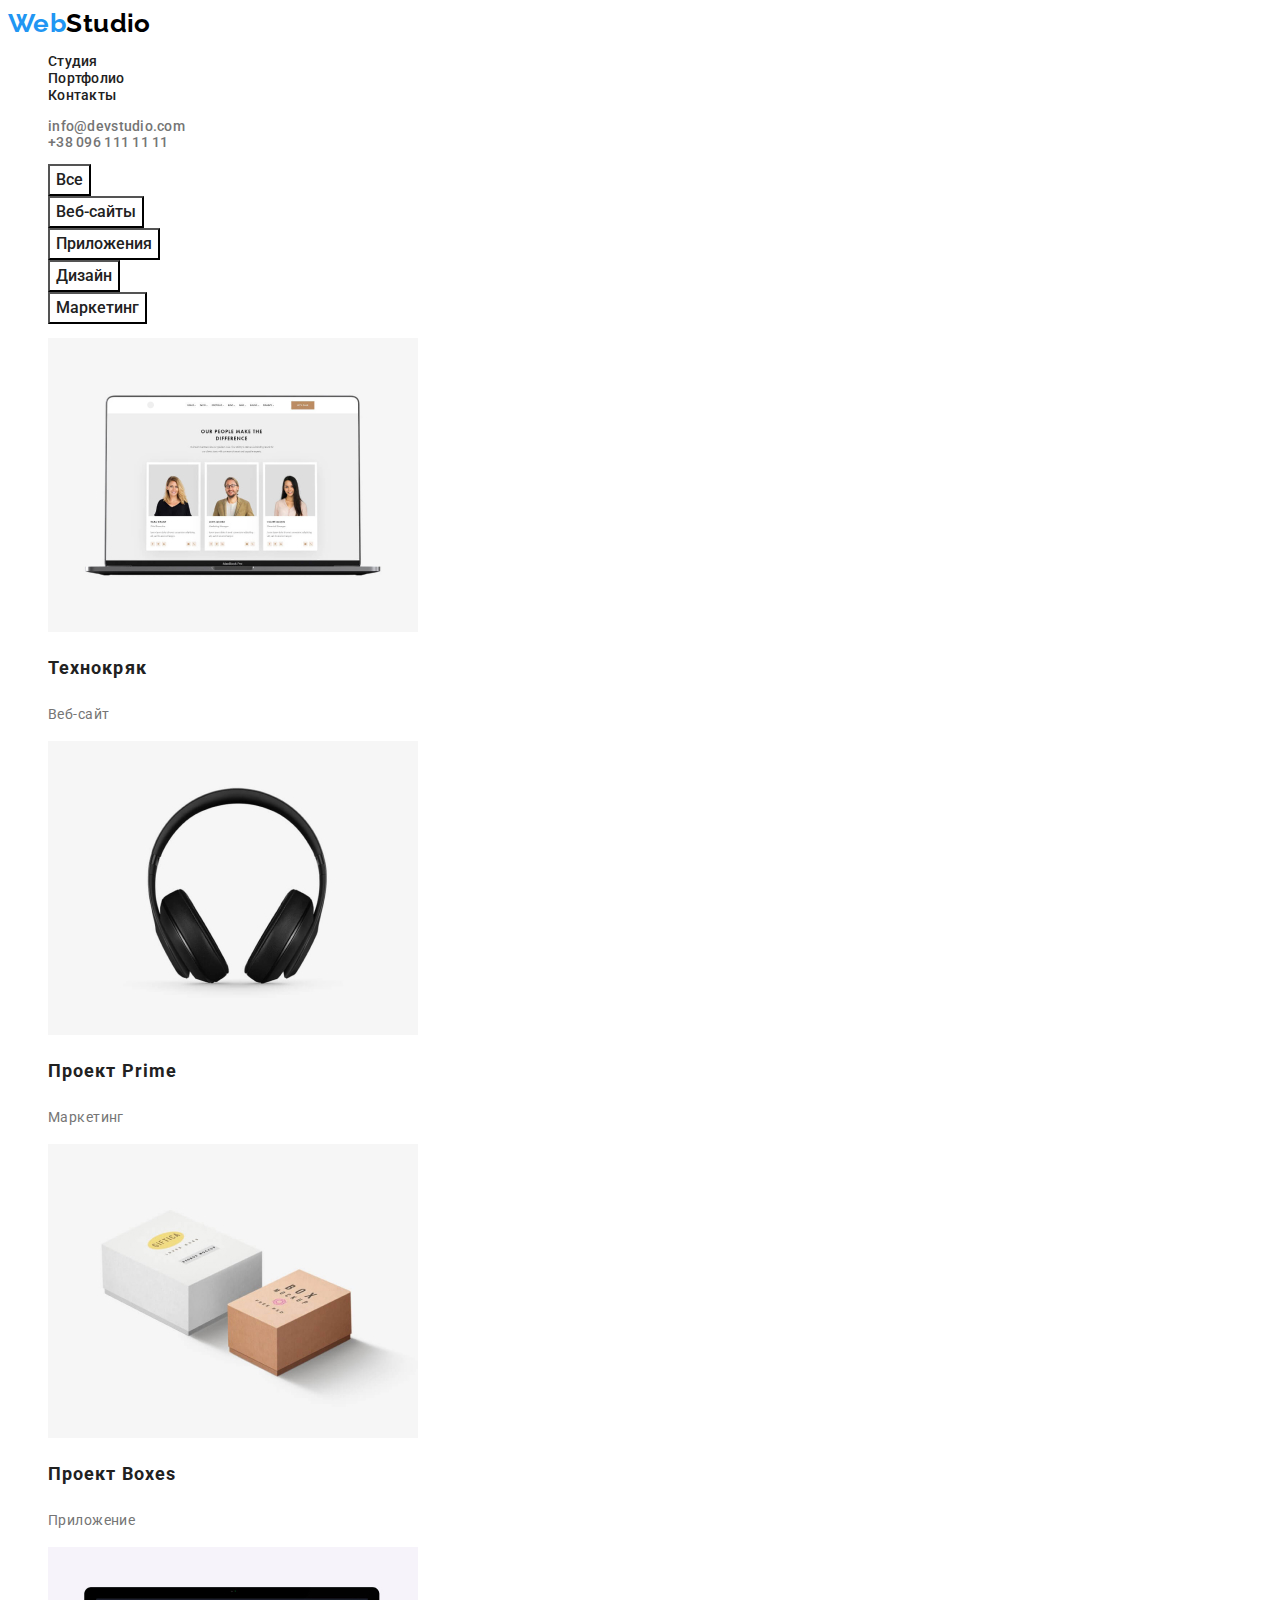
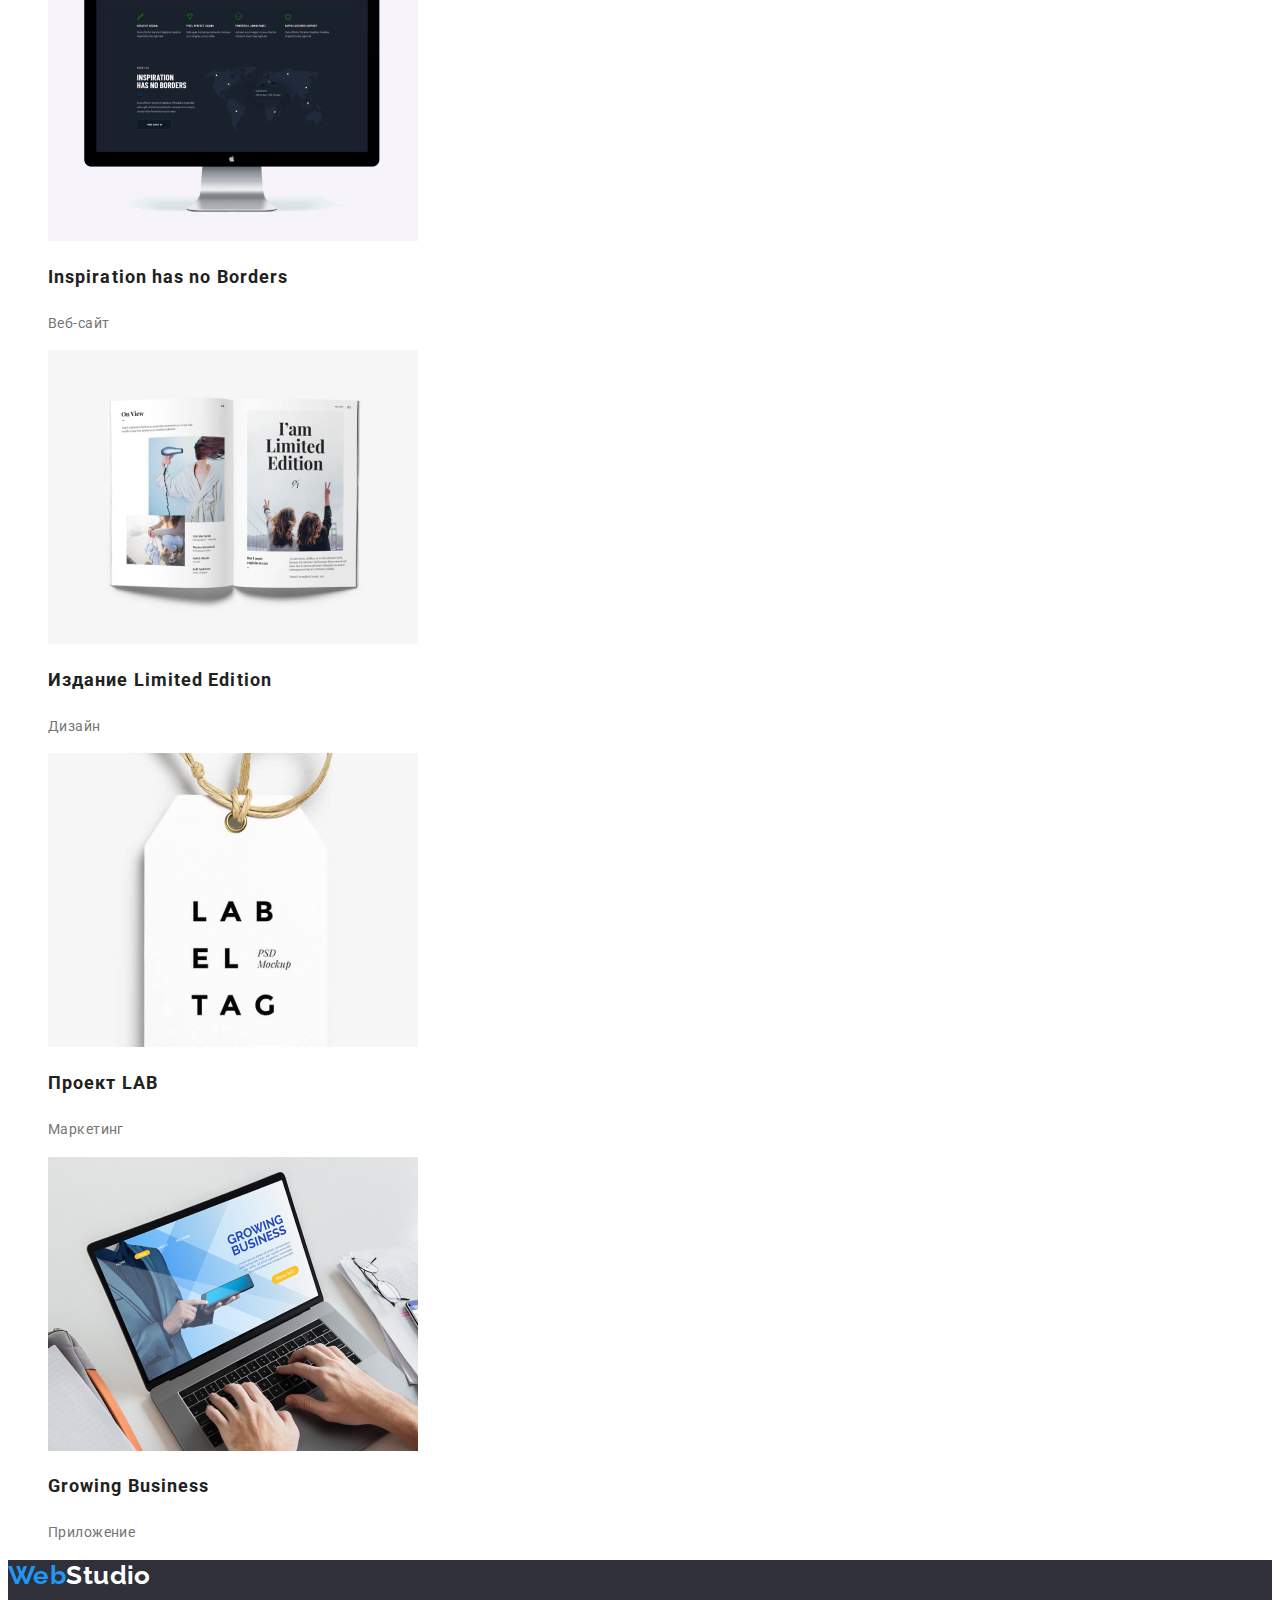
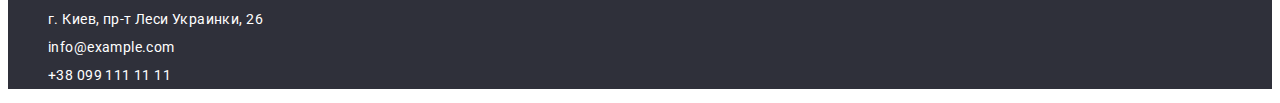
==== commit aac73489: "oll-new" ====
--- a/portfolio.html
+++ b/portfolio.html
@@ -4,122 +4,129 @@
     <meta charset="UTF-8">
     <meta http-equiv="X-UA-Compatible" content="IE=edge">
     <meta name="viewport" content="width=device-width, initial-scale=1.0">
-    <title>Document</title>
+    <title>Web Studio Portfolio</title>
     <link href="https://fonts.googleapis.com/css2?family=Raleway:wght@700&family=Roboto:wght@400;500;700;900&display=swap"
         rel="stylesheet">
     <link rel="stylesheet" href="./css/styles.css" />
 </head>
 <body class="main-font">
-    <header>
+    <header class="wight-bgr">
         <a class="logo" href="./"><span class="logo-blue">Web</span>Studio</a>
         <nav>
             <ul class="non-stiles">
                 <li>
-                    <a  class="link-active" href="./index.html">Студия</a>
+                    <a class="link-header" href="./index.html">Студия</a>
                 </li>
                 <li>
-                    <a  class="link-active" href="./portfolio.html">Портфолио</a>
+                    <a class="link-header" href="./portfolio.html">Портфолио</a>
                 </li>
                 <li>
-                    <a  class="link-active" href="">Контакты</a>
+                    <a class="link-header" href="">Контакты</a>
                 </li>
             </ul>
         </nav>
         <ul class="non-stiles">
             <li>
-                <a  class="link-active" href="mailto:info@devstudio.com">info@devstudio.com</a>
+                <a class="addr-head" href="mailto:info@devstudio.com">info@devstudio.com</a>
             </li>
             <li>
-                <a  class="link-active" href="tel:+380961111111">+38 096 111 11 11</a>
+                <a class="addr-head" href="tel:+380961111111">+38 096 111 11 11</a>
             </li>
         </ul>
     </header>
     <main>
-        <ul  class="non-stiles">
+        <section>
+            <h2 class="visualy-hidden">filters</h2>
+            <ul  class="non-stiles">
+                <li>
+                    <button  class="btn-font" type="button">Все</button>
+                </li>
+                <li>
+                    <button  class="btn-font" type="button">Веб-сайты</button>
+                </li>
+                <li>
+                    <button  class="btn-font" type="button">Приложения</button>
+                </li>
+                <li>
+                    <button  class="btn-font" type="button">Дизайн</button>
+                </li>
+                <li>
+                    <button  class="btn-font" type="button">Маркетинг</button>
+                </li>
+            </ul>
+        </section>
+        <section>
+            <h2 class="visualy-hidden">projects</h2>
+            <ul class="non-stiles">
+                <li>
+                    <a class="link-non-stiles" href="#">
+                        <img src="./images/img21.jpg" alt="photo of acounts" width="370" height="294">
+                        <h2 class="title-font">Технокряк</h2>
+                        <p class="desc-font">Веб-сайт</p>
+                    </a>
+                </li>
+                <li>
+                    <a  class="link-non-stiles" href="#">
+                        <img src="./images/img24.jpg" alt="headphones" width="370" height="294">
+                        <h2 class="title-font">Проект Prime</h2>
+                        <p class="desc-font">Маркетинг</p>
+                    </a>
+                </li>
+                <li>
+                    <a  class="link-non-stiles" href="#">
+                        <img src="./images/img25.jpg" alt="boxes" width="370" height="294">
+                        <h2 class="title-font">Проект Boxes</h2>
+                        <p class="desc-font">Приложение</p>
+                    </a>
+                </li>
+                <li>
+                    <a  class="link-non-stiles" href="#">
+                        <img src="./images/img26.jpg" alt="screen" width="370" height="294">
+                        <h2 class="title-font">Inspiration has no Borders</h2>
+                        <p class="desc-font">Веб-сайт</p>
+                    </a>
+                </li>
+                <li>
+                    <a  class="link-non-stiles" href="#">
+                        <img src="./images/img27.jpg" alt="gurnal" width="370" height="294">
+                        <h2 class="title-font">Издание Limited Edition</h2>
+                        <p class="desc-font">Дизайн</p>
+                    </a>
+                </li>
+                <li>
+                    <a  class="link-non-stiles" href="#">
+                        <img src="./images/img28.jpg" alt="lsble" width="370" height="294">
+                        <h2 class="title-font">Проект LAB</h2>
+                        <p class="desc-font">Маркетинг</p>
+                    </a>
+                </li>
+                <li>
+                    <a  class="link-non-stiles" href="#">
+                        <img src="./images/img29.jpg" alt="work in leptop" width="370" height="294">
+                        <h2 class="title-font">Growing Business</h2>
+                        <p class="desc-font">Приложение</p>
+                    </a>
+                </li>
+            </ul>
+        </section>  
+    </main>
+<footer class="hiro-bgr">
+    <a class="logo-footer" href="./index.html"><span class="logo-blue">Web</span>Studio</a>
+    <address class="address">
+        <ul class="non-stiles">
             <li>
-                <button  class="btn-font" type="button">Все</button>
+                <a class="link-footer" href="https://goo.gl/maps/Hpi7qBNF4pR7eWcx5" target="_blank"
+                    rel="noopener noffolow">г. Киев,
+                    пр-т Леси Украинки, 26</a>
             </li>
             <li>
-                <button  class="btn-font" type="button">Веб-сайты</button>
+                <a class="link-footer" href="mailto:info@example.com">info@example.com</a>
             </li>
             <li>
-                <button  class="btn-font" type="button">Приложения</button>
-            </li>
-            <li>
-                <button  class="btn-font" type="button">Дизайн</button>
-            </li>
-            <li>
-                <button  class="btn-font" type="button">Маркетинг</button>
+                <a class="link-footer" href="tel:+380991111111">+38 099 111 11 11</a>
             </li>
         </ul>
-        <ul class="link-text non-stiles">
-            <li>
-                <a href="#">
-                    <img src="./images/img21.jpg" alt="photo of acounts" width="370" height="294">
-                    <h2 class="title-font">Технокряк</h2>
-                    <p class="desc-font">Веб-сайт</p>
-                </a>
-            </li>
-            <li>
-                <a href="#">
-                    <img src="./images/img24.jpg" alt="headphones" width="370" height="294">
-                    <h2 class="title-font">Проект Prime</h2>
-                    <p class="desc-font">Маркетинг</p>
-                </a>
-            </li>
-            <li>
-                <a href="#">
-                    <img src="./images/img25.jpg" alt="boxes" width="370" height="294">
-                    <h2 class="title-font">Проект Boxes</h2>
-                    <p class="desc-font">Приложение</p>
-                </a>
-            </li>
-            <li>
-                <a href="#">
-                    <img src="./images/img26.jpg" alt="screen" width="370" height="294">
-                    <h2 class="title-font">Inspiration has no Borders</h2>
-                    <p class="desc-font">Веб-сайт</p>
-                </a>
-            </li>
-            <li>
-                <a href="#">
-                    <img src="./images/img27.jpg" alt="gurnal" width="370" height="294">
-                    <h2 class="title-font">Издание Limited Edition</h2>
-                    <p class="desc-font">Дизайн</p>
-                </a>
-            </li>
-            <li>
-                <a href="#">
-                    <img src="./images/img28.jpg" alt="lsble" width="370" height="294">
-                    <h2 class="title-font">Проект LAB</h2>
-                    <p class="desc-font">Маркетинг</p>
-                </a>
-            </li>
-            <li>
-                <a href="#">
-                    <img src="./images/img29.jpg" alt="work in leptop" width="370" height="294">
-                    <h2 class="title-font">Growing Business</h2>
-                    <p class="desc-font">Приложение</p>
-                </a>
-            </li>
-        </ul>
-    </main>
-    <footer>
-        <a class="logo" href="./index.html"><span class="logo-blue">Web</span>Studio</a>
-        <address class="addr-font">
-            <ul class="non-stiles">
-                <li>
-                    <a class="link-active" href="https://goo.gl/maps/Hpi7qBNF4pR7eWcx5" target="_blank" rel="noopener noffolow">г. Киев,
-                        пр-т Леси Украинки, 26</a>
-                </li>
-                <li>
-                    <a class="link-active" href="mailto:info@example.com">info@example.com</a>
-                </li>
-                <li>
-                    <a class="link-active" href="tel:+380991111111">+38 099 111 11 11</a>
-                </li>
-            </ul>
-        </address>
-    </footer>
+    </address>
+</footer>
 </body>
 </html>--- a/css/styles.css
+++ b/css/styles.css
@@ -9,6 +9,12 @@
     --addr-footer-white: rgba(255, 255, 255, 0.6);
 }
 
+
+
+/*~~~~~~~~~~~~~~~~~~~FIRST PAGE~~~~~~~~~~~~~~~~~~~~*/
+
+
+
 body {
     font-family: 'Roboto', 'Raleway', sens-serif;
     color: var(--main-text-color);
@@ -17,145 +23,218 @@
     font-size: 14px;
 }
 
-address {
-    font-style: normal;
-
-}
-
-/* for ul without points */
+
+
+/* -------------for ul without points------------ */
 
 .non-stiles {
     list-style: none;
 }
-
-/* for links in header*/
-
-.link-active {
-    color: var(--main-text-color);
-    text-decoration: none;
-    line-height: 1.14;
-    font-weight: 500;
-    letter-spacing: 0.02em;
-    background-color: var(--text-hover-wight);
-}
-
-.link-active:hover {
-    color: var(--logo-bgr-blue)
-}
-
-.link-active:focus {
-    color: var(--logo-bgr-blue);
-}
-
-.title-font {
-    font-size: 18px;
-    font-weight: 700;
-    line-height: 2;
-    letter-spacing: 0.06em;
-    
-}
+ 
+/*____________________HEADER_________________________*/
+
+
+.wight-bgr {
+    background-color: var(--text-hover-wight);
+}
+
 .logo {
     font-family: Raleway;
     font-weight: 700;
     font-size: 26px;
     color: var(--logo-black);
     text-decoration: none;
-    line-height: auto;
+    line-height: 1.19;
 }
 
 .logo-blue {
     color: var(--logo-bgr-blue);
 }
-.head-text {
-    color: var(--text-hover-wight);
+
+/* -------------for <a> in HEADER-------------*/
+
+.link-header {
+    color: var(--main-text-color);
+    text-decoration: none;
+    font-weight: 500;
+    line-height: 1.14;
+    letter-spacing: 0.02em;
+    background-color: var(--text-hover-wight);
+}
+
+.link-header:hover, .link-header:focus {
+    color: var(--logo-bgr-blue)
+}
+
+/*-------------for address <a> in HEADER----------------*/
+
+.addr-head {
+    color: var(--content-text-color);
+    font-weight: 500;
+    line-height: calc(16 / 14);
+    letter-spacing: 0.02em;
+    text-decoration: none;
+}
+.addr-head:hover, .addr-head:focus {
+    color: var(--logo-bgr-blue);
+}
+
+/* ____________________HIRO________________________*/
+
+.hiro-bgr {
     background-color: var(--bgr-hero-color);
-    font-style: normal;
+}
+
+.hiro-text {
+    color: var(--text-hover-wight);
     font-weight: 900;
     font-size: 44px;
     line-height: calc(60 / 44);
     letter-spacing: 0.06em;
     text-transform: uppercase;
-}
-.head-btn {
-    font-family: 'Roboto';
+    text-align: center;
+
+}
+
+.hiro-btn {
+    font-family: 'Roboto', sens-serif;
     color: var(--text-hover-wight);
     background-color: var(--logo-bgr-blue);
     font-weight: 700;
     font-size: 16px;
-    line-height: 1.9;
+    line-height: 1.875;
+    letter-spacing: 0.06em;
     display: flex;
     align-items: center;
     text-align: center;
-    letter-spacing: 0.06em;
-}
-.head-btn:hover {
+}
+
+.hiro-btn:hover, .hiro-btn:focus {
     background-color: var(--btn-hiro-hover);
 }
-.head-btn:focus {
-    background-color: var(--btn-hiro-hover);
-}
-.third-head {
-    color: var(--main-heading-color);
+
+/*___________________Sectio Features___________________*/
+
+.visualy-hidden {
+    position: absolute;
+    white-space: nowrap;
+    width: 1px;
+    height: 1px;
+    overflow: hidden;
+    border: 0;
+    padding: 0;
+    clip: rect(0 0 0 0);
+    clip-path: inset(50%);
+    margin: -1px;
+}
+
+.third-headline {
+    font-size: 14px;
+    line-height: calc(16 / 14);
+    text-transform: uppercase;
+
+}
+
+.features-text {
+    color: var(--content-text-color);
+    line-height: calc(24 / 14)
+
+}
+
+/*_________________Section What To Do__________________*/
+
+.second-headline {
+    font-size: 36px;
+    line-height: calc(42 / 36);
+    text-align: center;
+
+}
+
+/*_________________Section Team________________________*/
+
+.names {
+    font-weight: 500;
+    font-size: 16px;
+    line-height: 1.19;
+
+}
+
+.profession {
+    color: var(--content-text-color);
+    font-size: 16px;
+    line-height: 1.19;
+
+}
+
+/*_________________FOOTER_________________________________*/
+
+.address {
+    font-style: normal;
+
+}
+
+.logo-footer {
+    font-family: Raleway;
     font-weight: 700;
-    font-size: 14px;
-    line-height: 1.14;
-    text-transform: uppercase;
-}
-.text-whattodo {
-    color: var(--content-text-color);
-    font-family: 'Roboto';
+    font-size: 26px;
+    color: var(--text-hover-wight);
+    text-decoration: none;
+    line-height: 1.19;
+
+}
+
+.link-footer {
+    text-decoration: none;
+    color: var(--text-hover-wight);
+    line-height: 2;
+
+}
+
+.link-footer:hover {
+    color: var(--logo-bgr-blue);
+}
+
+.link-footer:focus {
+    color: var(--logo-bgr-blue);
+}
+
+
+/*~~~~~~~~~~~~~~~~~~~PORTFOLIO~~~~~~~~~~~~~~~~~~~*/
+
+
+/*_________________section filters______________*/
+
+.btn-font {
     font-style: normal;
-    font-weight: 400;
-    font-size: 14px;
-    line-height: 1.7;
-}
-.second-head {
-    color: var(--main-heading-color);
-    font-style: normal;
-    font-weight: 700;
-    font-size: 36px;
-    line-height: 1.67;
-}
-.names {
-    color: var(--main-heading-color);
-    font-style: normal;
-    font-weight: 500;
-    font-size: 16px;
-    line-height: 1.19;
-}
-.profession {
-    color: var(--content-text-color);
-    font-style: normal;
-    font-weight: 400;
-    font-size: 16px;
-    line-height: 1.19;
-}
+    font-family: inherit;
+    font-weight: 500;
+    color: var(--main-text-color);
+    background-color: var(--text-hover-wight);
+    font-size: 16px;
+    line-height: 1.625;
+
+}
+
+/*________________section projects_________________*/
+
+
+.title-font {
+    font-size: 18px;
+    line-height: 2;
+    letter-spacing: 00.06em;
+}
+
 .desc-font {
     color: var(--content-text-color);
-    font-size: 16px;
-    line-height: 1.9;
-}
-.btn-font {
-    font-family: 'Roboto';
-    font-size: 18px;
-    font-weight: 500;
-    line-height: 1.6;
-    text-align: center;
-    cursor: pointer;
-    
-}
-.btn-font:hover {
-    color: var(--text-hover-wight);
-    background-color: var(--logo-bgr-blue);
-}
-.btn-font:focus {
-    color: var(--text-hover-wight);
-    background-color: var(--logo-bgr-blue);
-}
-.link-text a {
+    font-size: 16;
+    line-height: 1.875;
+
+}
+
+/*----------------For <a> section projects---------*/
+
+.link-non-stiles {
+    text-decoration: none;
+    font-style: inherit;
     color: inherit;
-    font-style: inherit;
-    text-decoration: none;
-}
-
-
+}
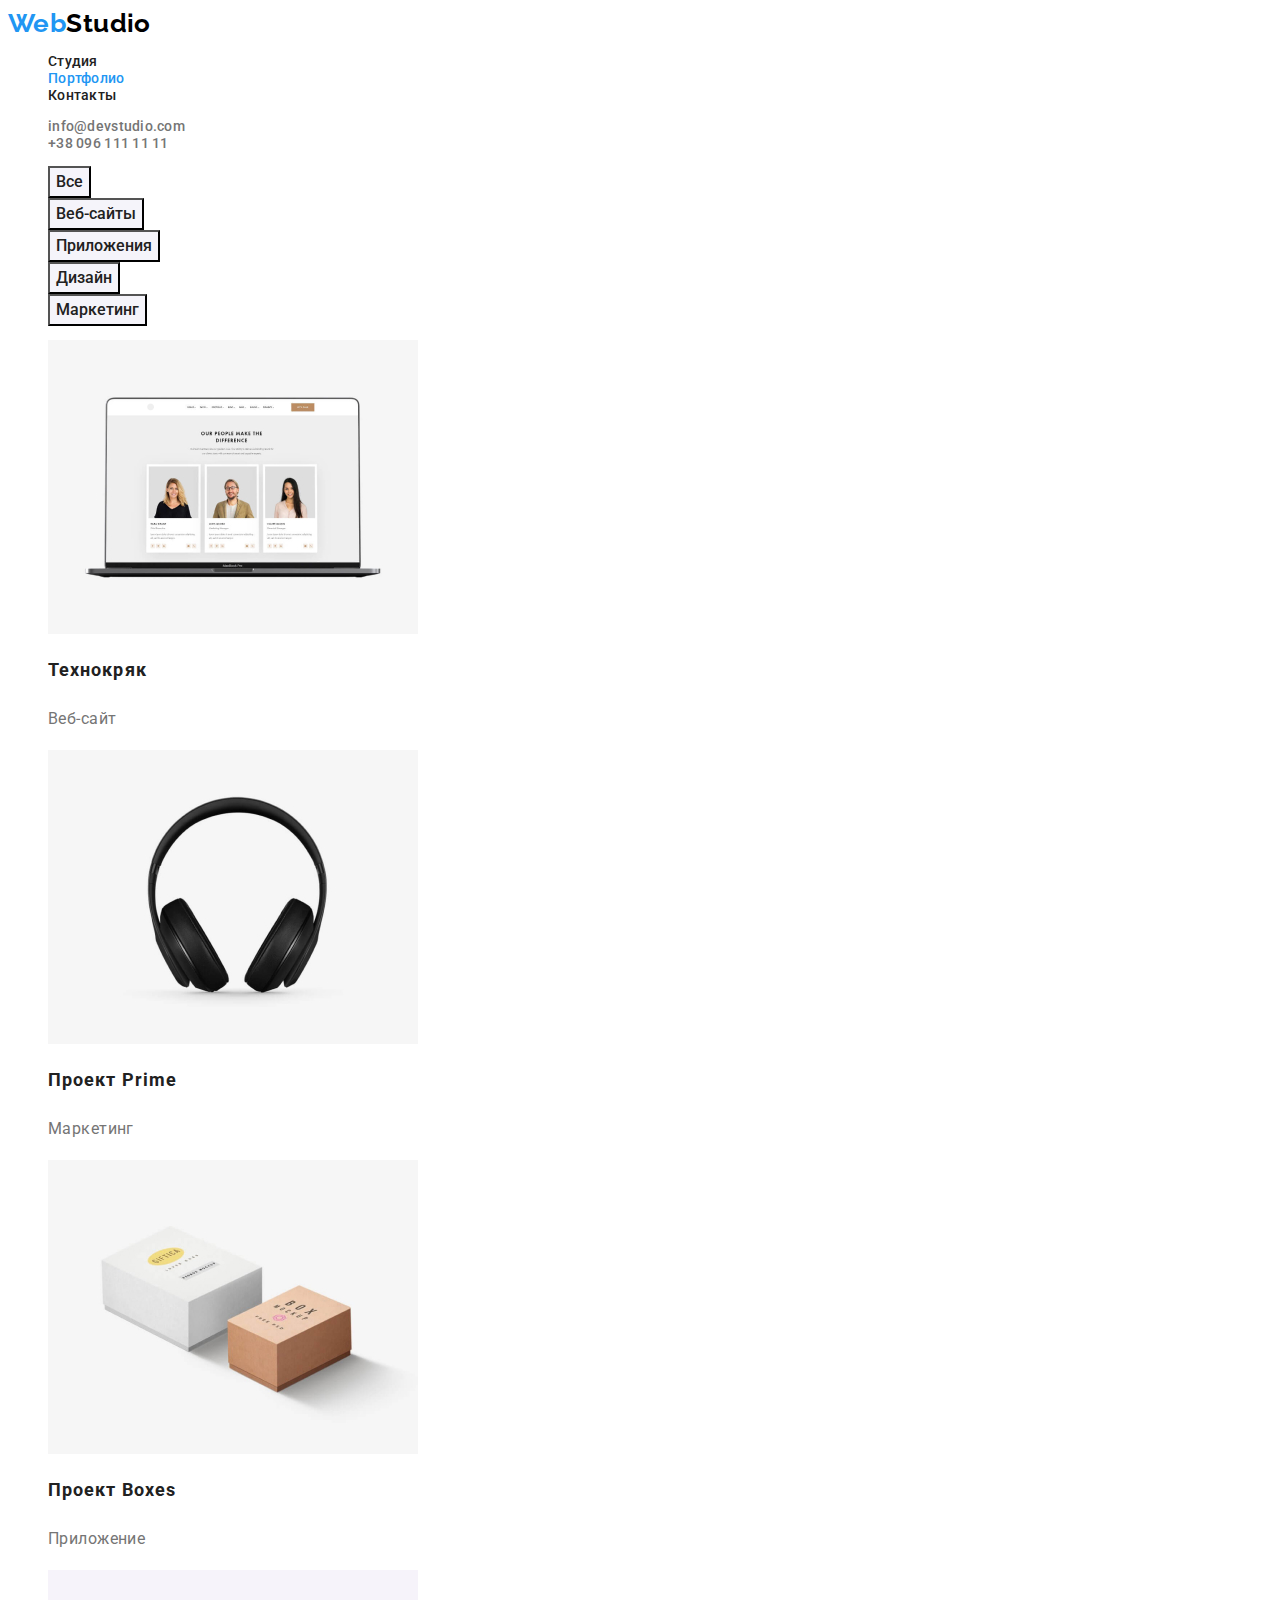
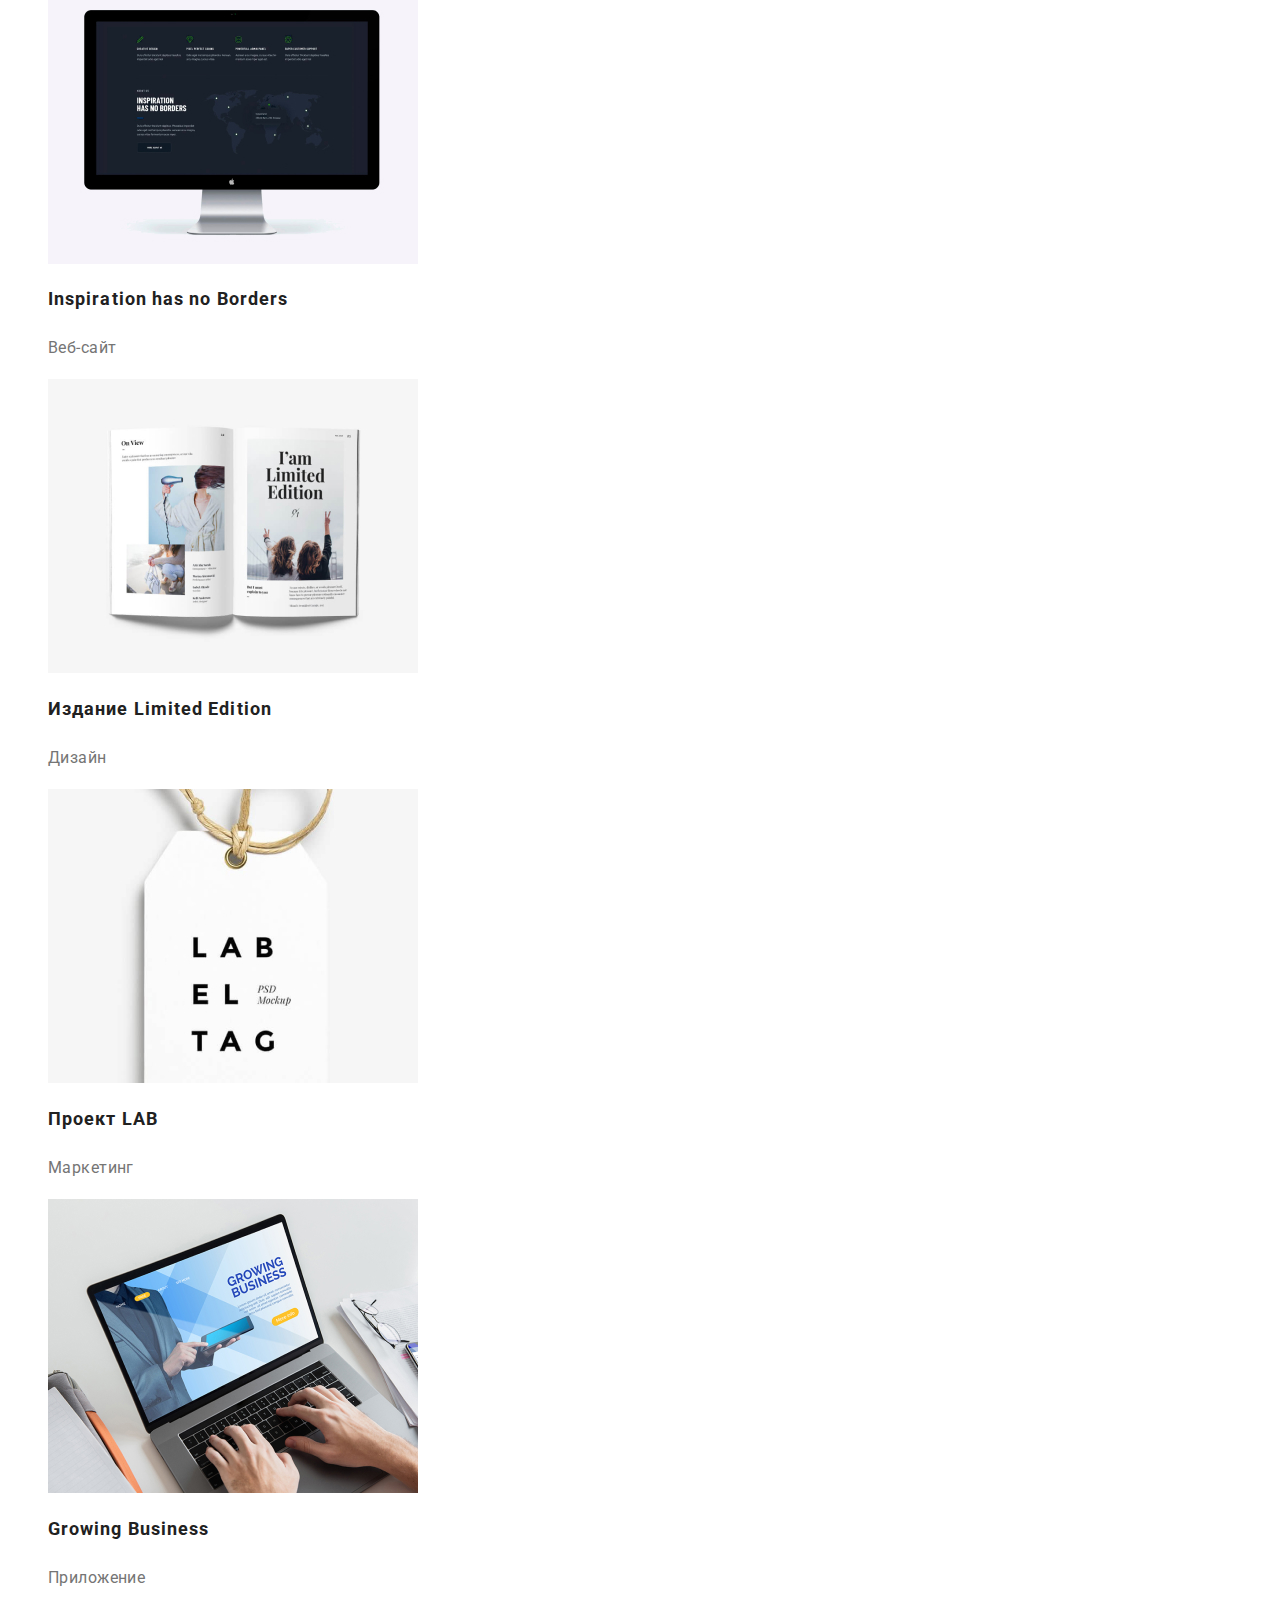
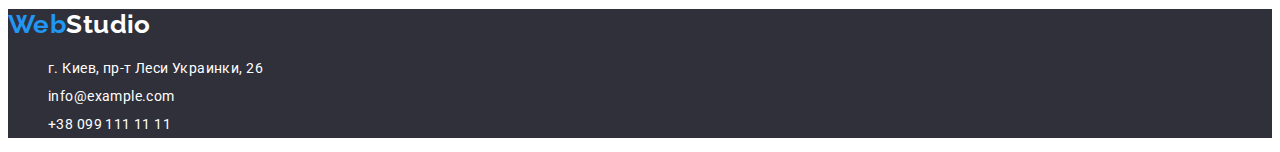
==== commit f2e3c741: "eight-things" ====
--- a/portfolio.html
+++ b/portfolio.html
@@ -18,7 +18,7 @@
                     <a class="link-header" href="./index.html">Студия</a>
                 </li>
                 <li>
-                    <a class="link-header" href="./portfolio.html">Портфолио</a>
+                    <a class="link-header current" href="./portfolio.html">Портфолио</a>
                 </li>
                 <li>
                     <a class="link-header" href="">Контакты</a>
--- a/css/styles.css
+++ b/css/styles.css
@@ -7,6 +7,8 @@
     --text-hover-wight: #ffffff;
     --btn-hiro-hover: #188CE8;
     --addr-footer-white: rgba(255, 255, 255, 0.6);
+    --bgr-team: #F5F4FA;
+    --bgr-btn-pfl: #F5F4FA;
 }
 
 
@@ -34,10 +36,6 @@
 /*____________________HEADER_________________________*/
 
 
-.wight-bgr {
-    background-color: var(--text-hover-wight);
-}
-
 .logo {
     font-family: Raleway;
     font-weight: 700;
@@ -65,13 +63,17 @@
 .link-header:hover, .link-header:focus {
     color: var(--logo-bgr-blue)
 }
+ 
+.current {
+    color: var(--logo-bgr-blue);
+}
 
 /*-------------for address <a> in HEADER----------------*/
 
 .addr-head {
     color: var(--content-text-color);
     font-weight: 500;
-    line-height: calc(16 / 14);
+    line-height: 1.14;
     letter-spacing: 0.02em;
     text-decoration: none;
 }
@@ -89,7 +91,7 @@
     color: var(--text-hover-wight);
     font-weight: 900;
     font-size: 44px;
-    line-height: calc(60 / 44);
+    line-height: 1.36;
     letter-spacing: 0.06em;
     text-transform: uppercase;
     text-align: center;
@@ -102,11 +104,12 @@
     background-color: var(--logo-bgr-blue);
     font-weight: 700;
     font-size: 16px;
-    line-height: 1.875;
+    line-height: 1.87;
     letter-spacing: 0.06em;
     display: flex;
     align-items: center;
     text-align: center;
+    cursor: pointer;
 }
 
 .hiro-btn:hover, .hiro-btn:focus {
@@ -130,14 +133,14 @@
 
 .third-headline {
     font-size: 14px;
-    line-height: calc(16 / 14);
+    line-height: 1.14;
     text-transform: uppercase;
 
 }
 
 .features-text {
     color: var(--content-text-color);
-    line-height: calc(24 / 14)
+    line-height: 1.7;
 
 }
 
@@ -145,13 +148,16 @@
 
 .second-headline {
     font-size: 36px;
-    line-height: calc(42 / 36);
+    line-height: 1.17;
     text-align: center;
 
 }
 
 /*_________________Section Team________________________*/
 
+.team-bgr {
+    background-color: var(--bgr-team);
+}
 .names {
     font-weight: 500;
     font-size: 16px;
@@ -189,6 +195,15 @@
     line-height: 2;
 
 }
+.addr-footer {
+    text-decoration: none;
+    color: var(--addr-footer-white);
+    line-height: 2;
+}
+
+.addr-footer:hover, .addr-footer:focus {
+    color: var(--logo-bgr-blue);
+}
 
 .link-footer:hover {
     color: var(--logo-bgr-blue);
@@ -209,10 +224,15 @@
     font-family: inherit;
     font-weight: 500;
     color: var(--main-text-color);
-    background-color: var(--text-hover-wight);
+    background-color: var(--bgr-btn-pfl);
     font-size: 16px;
     line-height: 1.625;
-
+    cursor: pointer;
+}
+
+.btn-font:hover, .btn-font:focus {
+    color: var(--text-hover-wight);
+    background-color: var(--logo-bgr-blue);
 }
 
 /*________________section projects_________________*/
@@ -221,12 +241,12 @@
 .title-font {
     font-size: 18px;
     line-height: 2;
-    letter-spacing: 00.06em;
+    letter-spacing: 0.06em;
 }
 
 .desc-font {
     color: var(--content-text-color);
-    font-size: 16;
+    font-size: 16px;
     line-height: 1.875;
 
 }
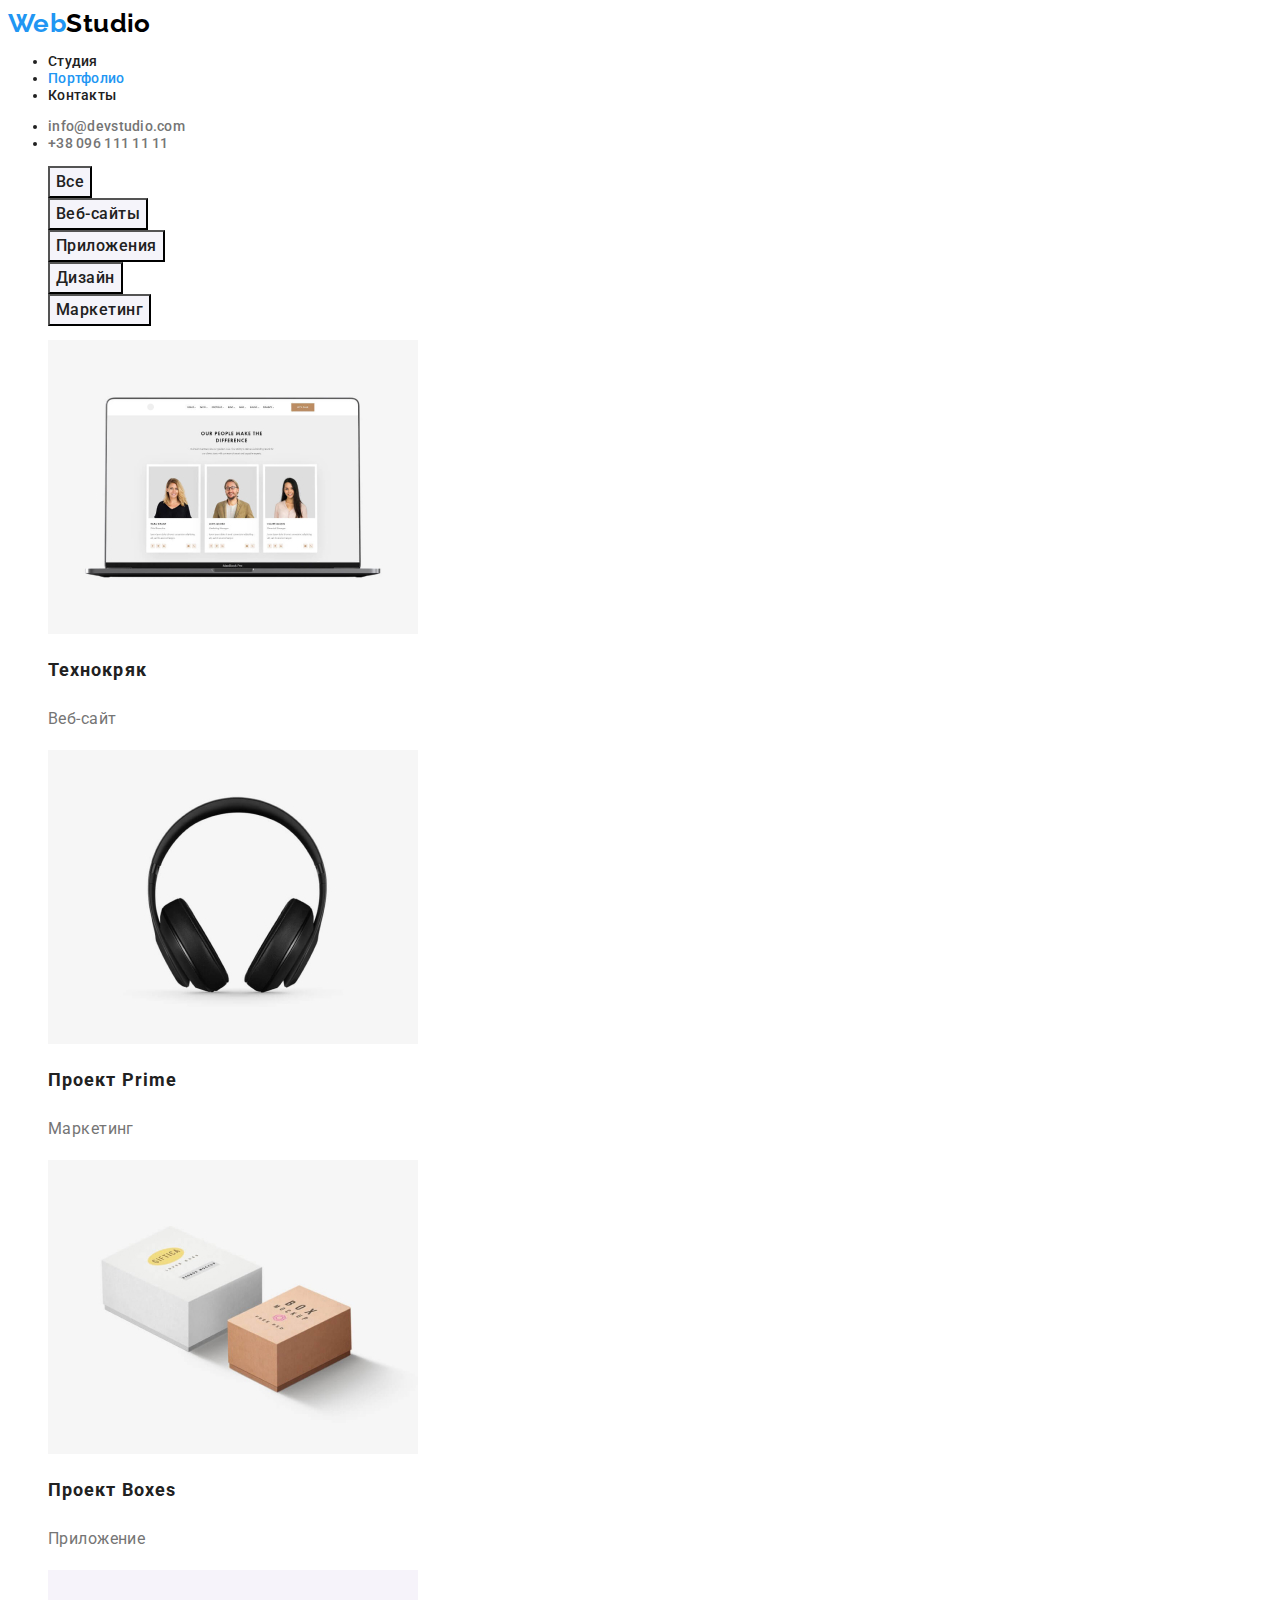
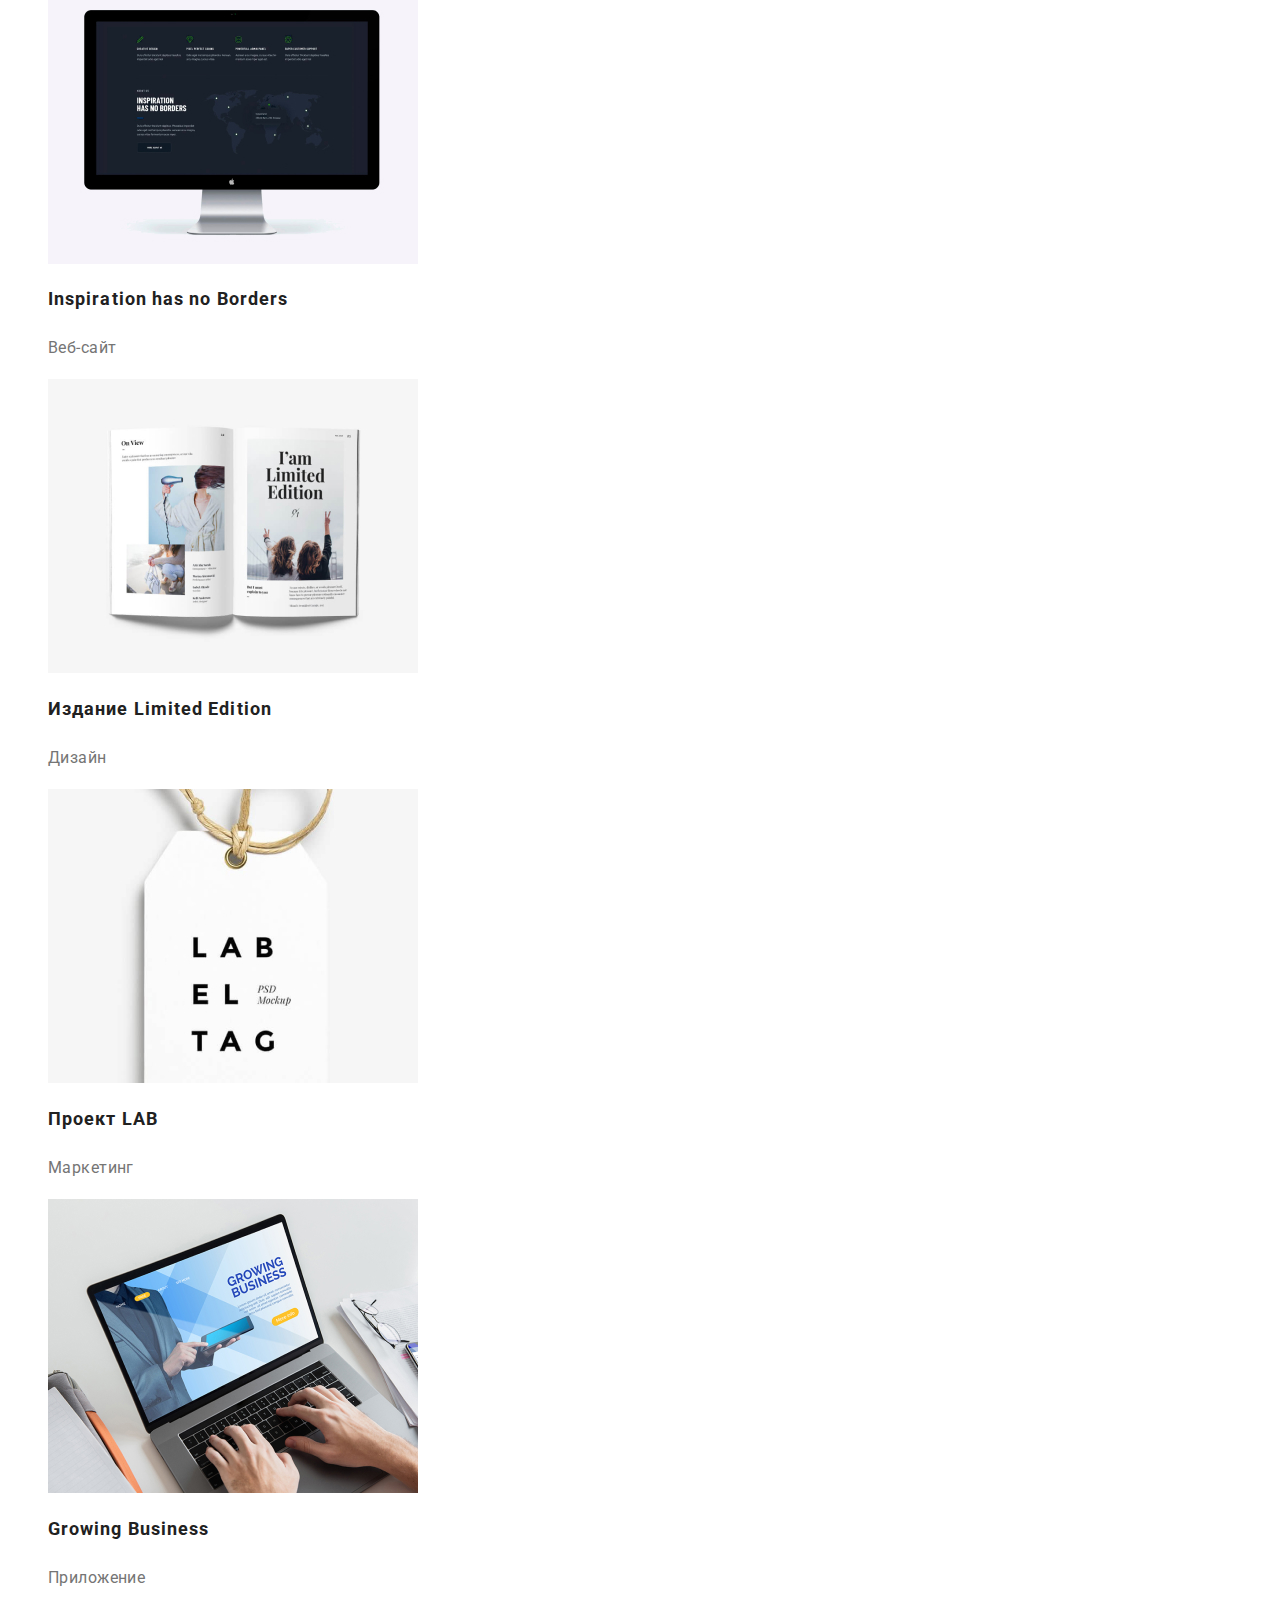
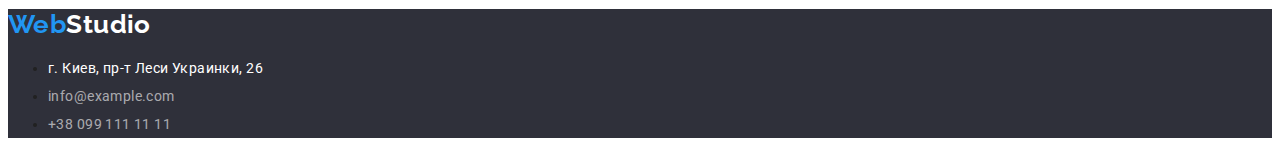
==== commit 0ab6464d: "h-let-spac-list-foot" ====
--- a/portfolio.html
+++ b/portfolio.html
@@ -36,8 +36,8 @@
     </header>
     <main>
         <section>
-            <h2 class="visualy-hidden">filters</h2>
-            <ul  class="non-stiles">
+            <h1 class="visualy-hidden">filters</h2>
+            <ul  class="list">
                 <li>
                     <button  class="btn-font" type="button">Все</button>
                 </li>
@@ -54,10 +54,8 @@
                     <button  class="btn-font" type="button">Маркетинг</button>
                 </li>
             </ul>
-        </section>
-        <section>
-            <h2 class="visualy-hidden">projects</h2>
-            <ul class="non-stiles">
+        
+            <ul class="list">
                 <li>
                     <a class="link-non-stiles" href="#">
                         <img src="./images/img21.jpg" alt="photo of acounts" width="370" height="294">
@@ -120,10 +118,10 @@
                     пр-т Леси Украинки, 26</a>
             </li>
             <li>
-                <a class="link-footer" href="mailto:info@example.com">info@example.com</a>
+                <a class="addr-footer" href="mailto:info@example.com">info@example.com</a>
             </li>
             <li>
-                <a class="link-footer" href="tel:+380991111111">+38 099 111 11 11</a>
+                <a class="addr-footer" href="tel:+380991111111">+38 099 111 11 11</a>
             </li>
         </ul>
     </address>
--- a/css/styles.css
+++ b/css/styles.css
@@ -23,13 +23,14 @@
     letter-spacing: 0.03em;
     background-color: var(--text-hover-wight);
     font-size: 14px;
+    
 }
 
 
 
 /* -------------for ul without points------------ */
 
-.non-stiles {
+.list {
     list-style: none;
 }
  
@@ -227,6 +228,7 @@
     background-color: var(--bgr-btn-pfl);
     font-size: 16px;
     line-height: 1.625;
+    letter-spacing: 0.03em;
     cursor: pointer;
 }
 
@@ -234,9 +236,6 @@
     color: var(--text-hover-wight);
     background-color: var(--logo-bgr-blue);
 }
-
-/*________________section projects_________________*/
-
 
 .title-font {
     font-size: 18px;
@@ -251,8 +250,6 @@
 
 }
 
-/*----------------For <a> section projects---------*/
-
 .link-non-stiles {
     text-decoration: none;
     font-style: inherit;
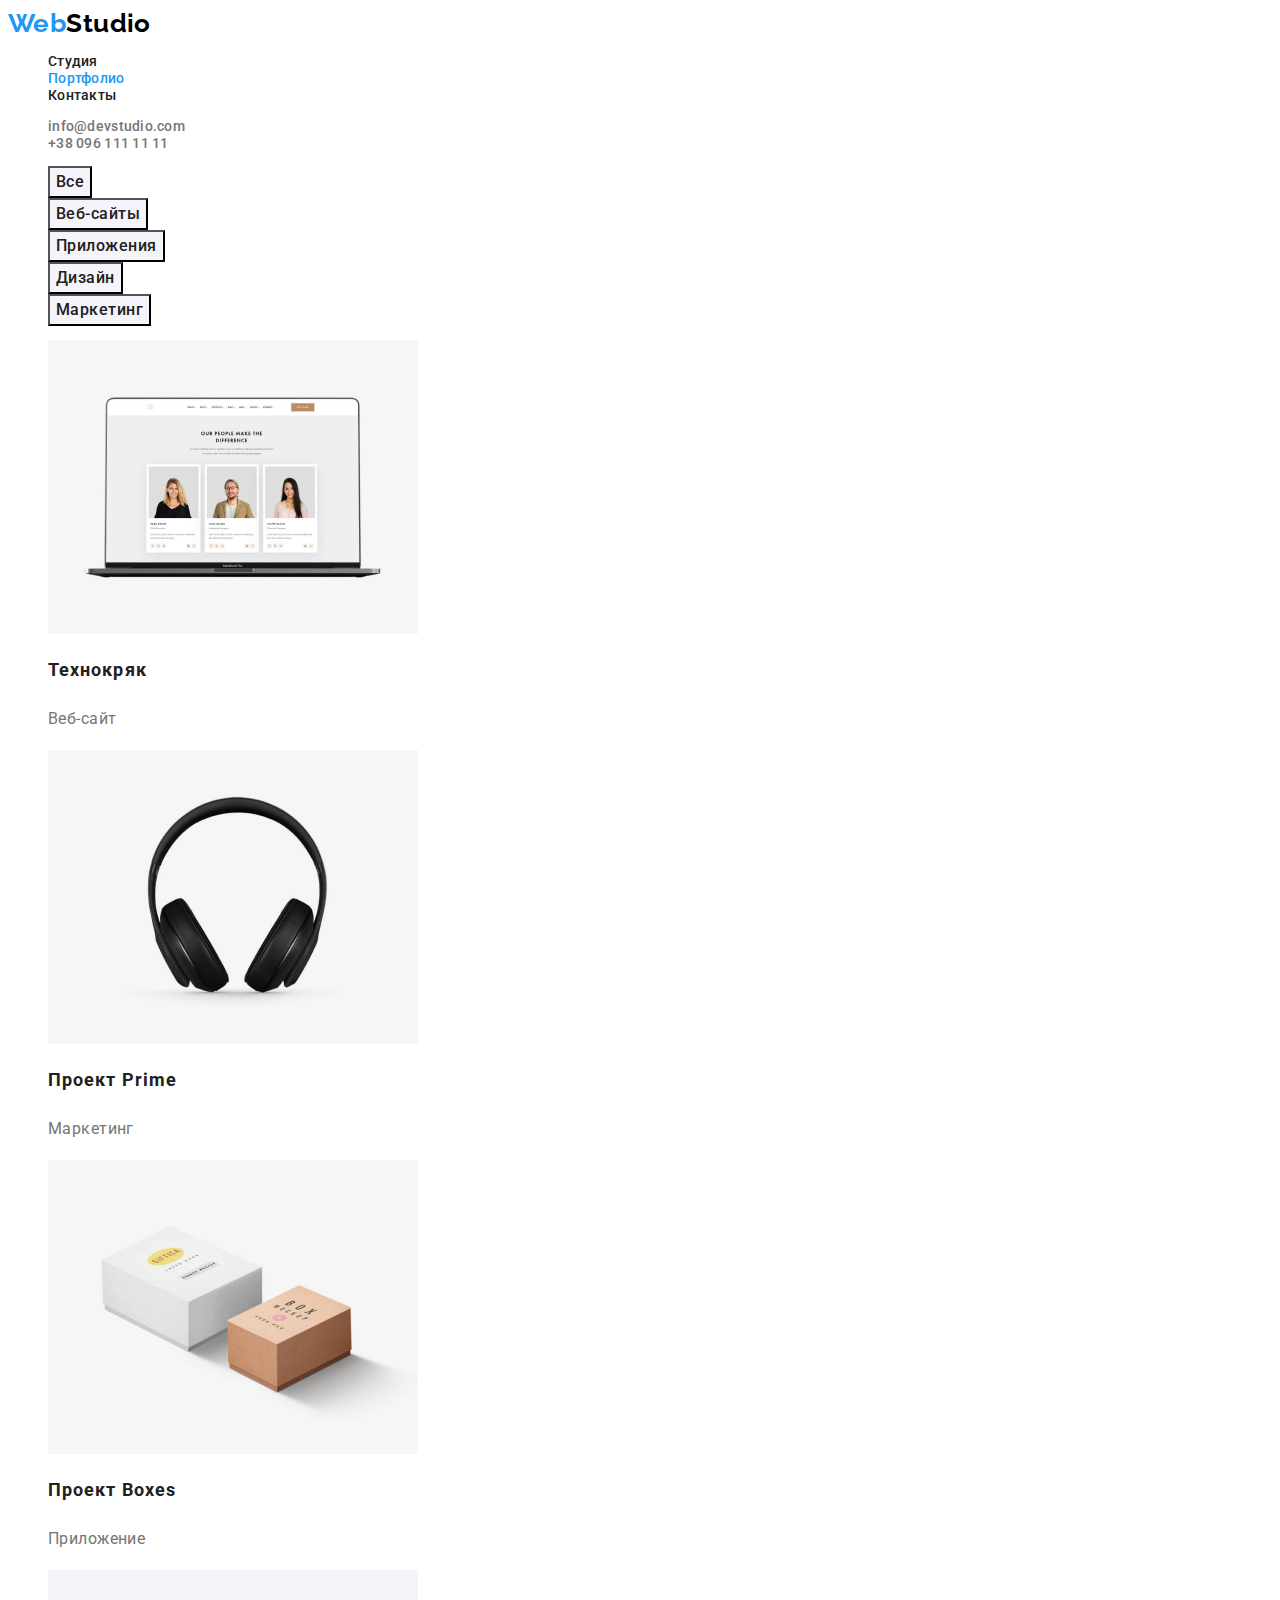
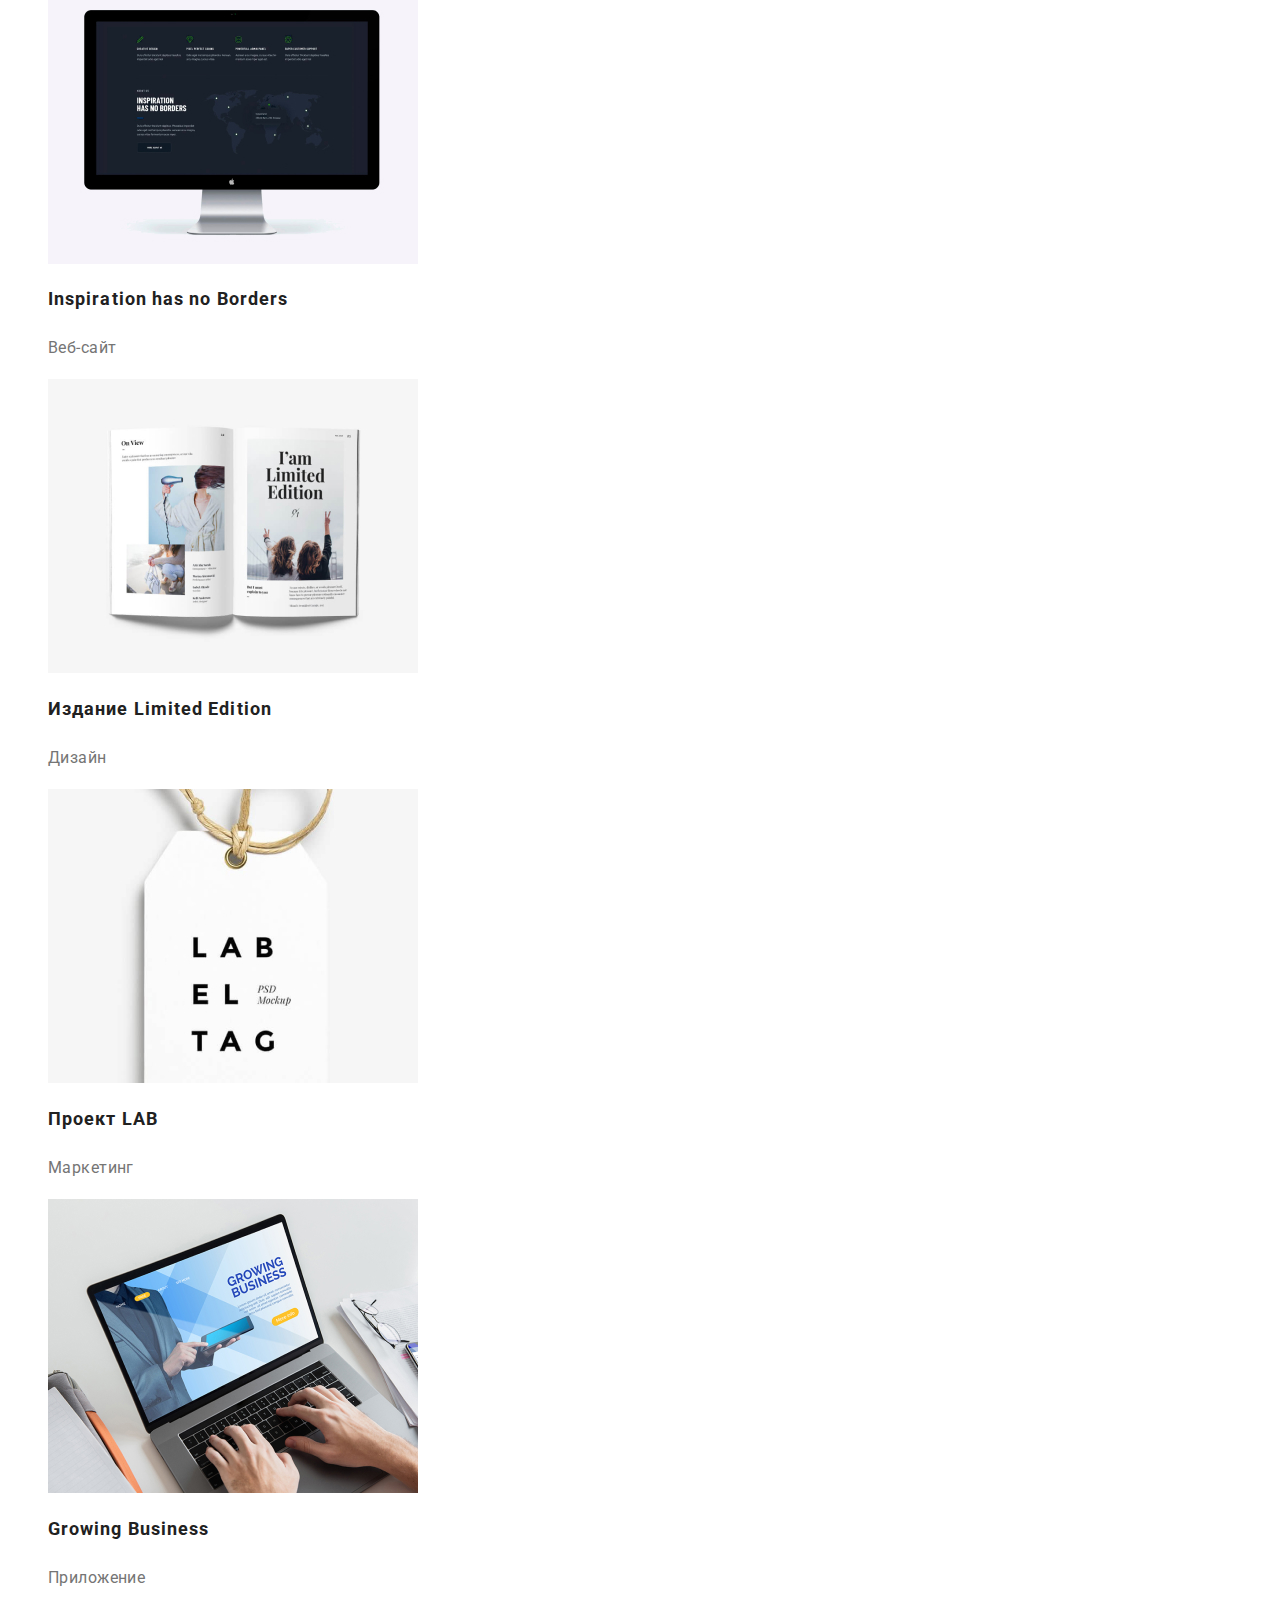
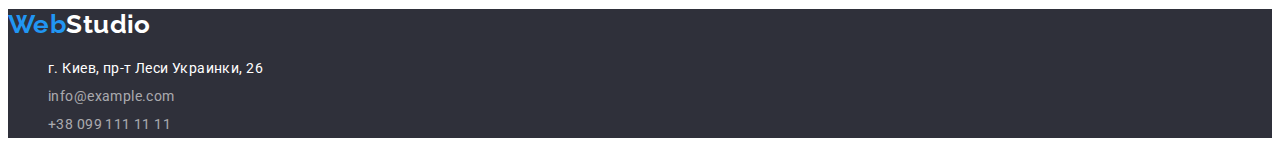
==== commit 21cfc52f: "header-footer-no-points" ====
--- a/portfolio.html
+++ b/portfolio.html
@@ -13,7 +13,7 @@
     <header class="wight-bgr">
         <a class="logo" href="./"><span class="logo-blue">Web</span>Studio</a>
         <nav>
-            <ul class="non-stiles">
+            <ul class="list">
                 <li>
                     <a class="link-header" href="./index.html">Студия</a>
                 </li>
@@ -25,7 +25,7 @@
                 </li>
             </ul>
         </nav>
-        <ul class="non-stiles">
+        <ul class="list">
             <li>
                 <a class="addr-head" href="mailto:info@devstudio.com">info@devstudio.com</a>
             </li>
@@ -111,7 +111,7 @@
 <footer class="hiro-bgr">
     <a class="logo-footer" href="./index.html"><span class="logo-blue">Web</span>Studio</a>
     <address class="address">
-        <ul class="non-stiles">
+        <ul class="list">
             <li>
                 <a class="link-footer" href="https://goo.gl/maps/Hpi7qBNF4pR7eWcx5" target="_blank"
                     rel="noopener noffolow">г. Киев,
